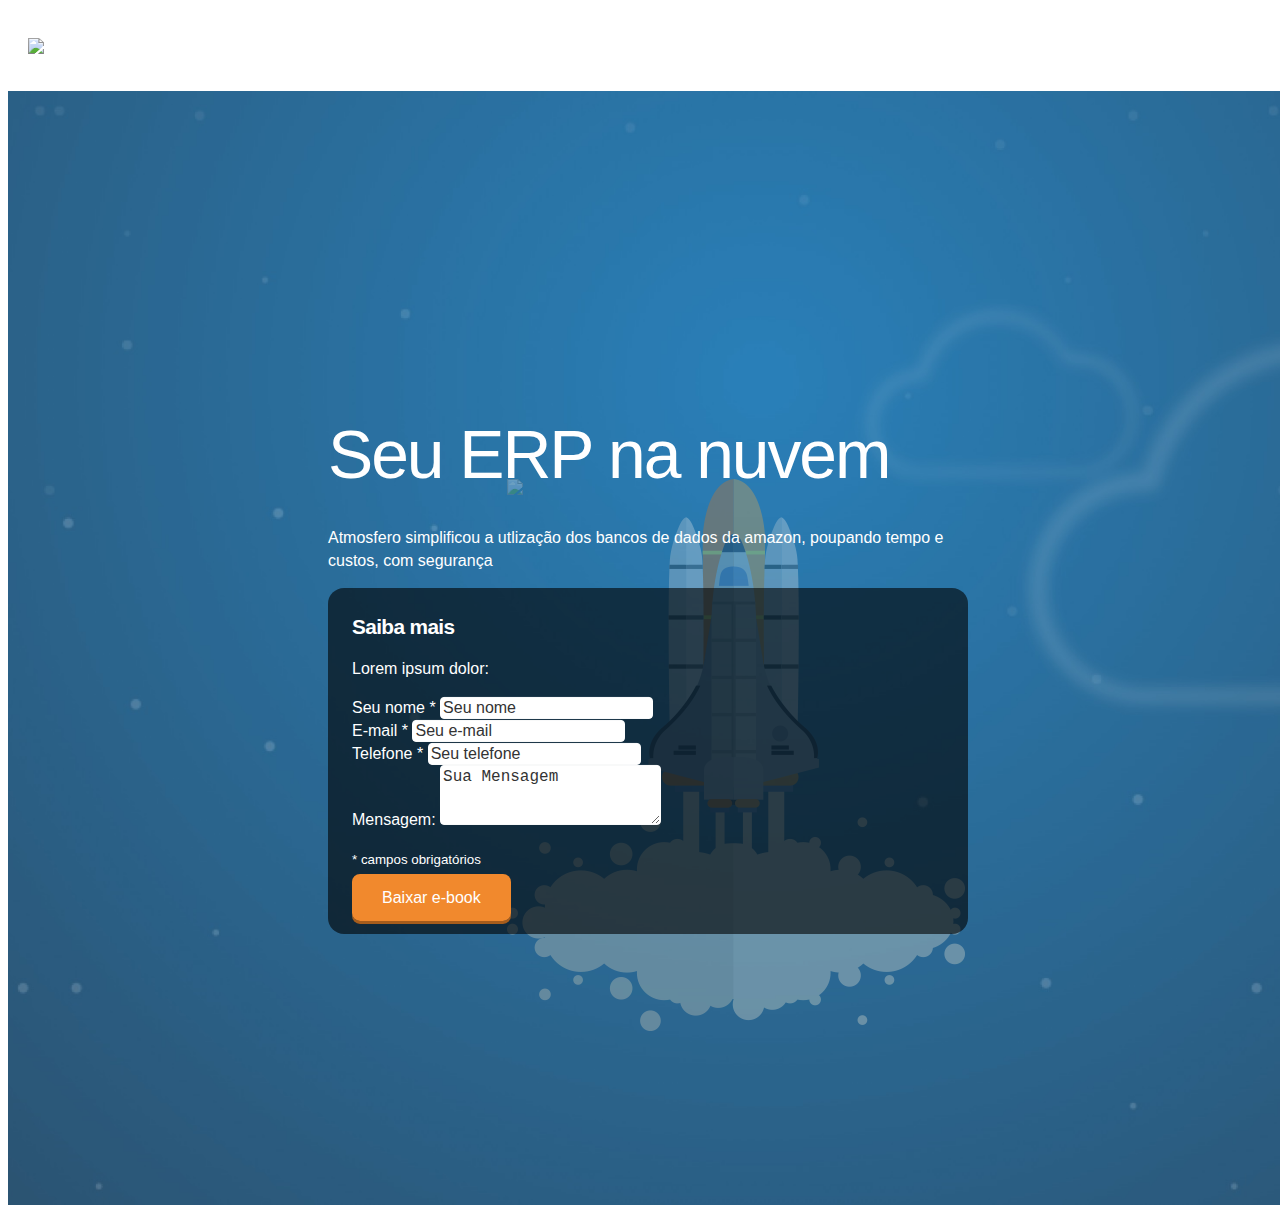
==== migracao-landing.html @ 51625d66 "Reajustes" ====
<!DOCTYPE html>
<html lang="pt-br">
    
    <head>
        <meta charset="utf-8">
        <meta http-equiv="X-UA-Compatible" content="IE=edge">
        <meta name="viewport" content="width=device-width, initial-scale=1.0, maximum-scale=1.0, user-scalable=no"/>
        <meta name="description" content="Atmosfero: Simplificando a web cloud">
        <meta name="keywords" content="Cloud, nuvem, navegação em nuvem, web, amazon aws, azure">
        <meta name="application-name" content="Atmosfero - A web cloud simplificada">
        <meta name="author" content="Surittec - www.surittec.com.br">
        <link rel="shortcut icon" type="image/x-icon" href="img/favicon.png">
        <title>Atmosfero: A web cloud simplificada</title>
        <link href="css/bootstrap.min.css" rel="stylesheet">
        <link href="css/animate.min.css" rel="stylesheet">
        <link href="css/ionicons.min.css" rel="stylesheet">
        <link href="css/atmosfero.css" rel="stylesheet">
    </head>
    <body id="home" class="landing-page" data-spy="scroll" data-target=".navbar-fixed-top">
        
        <nav class="navbar navbar-fixed-top navbar-atmosfero text-center" role="navigation">
            <div class="container">
                <div class="row">
                    <div class="col-xs-12">
                        <img src="img/logos/logo-atmosfero-w.png" class="img-adaptative">
                    </div>
                </div>
            </div>
        </nav>
        
        <header id="intro" class="intro-section bck-gr-blackblue" data-type="background" data-speed="20">
            <div class="element-visual">
                <div class="pos-relative">
                    <img class="img-adaptative rellax pos-absolute" data-rellax-speed="7" data-rellax-percentage="0" src="img/outros/baloon-cloud-bottom.png" style="left:0; top:40%;">
                    <img class="img-adaptative rellax" data-rellax-speed="-5" data-rellax-percentage="-5" src="img/outros/rocket.png">
                    <img class="img-adaptative rellax pos-absolute" data-rellax-speed="-1" data-rellax-percentage="-5" src="img/outros/baloon-cloud-top.png" style="left:0;">
                </div>
            </div>
            <div class="intro-content">
                <div class="container">
                    <div class="row mt-lg">
                        <div class="col-md-4 col-md-offset-1 text-white">
                            <h2>Seu ERP na nuvem</h2>
                            <p class="mt-md">Atmosfero simplificou a utlização dos bancos de dados da amazon, poupando tempo e custos, com segurança</p>
                        
                        </div>
                        
                        <div class="col-md-5 col-md-offset-1">
                            
                            <div class="form-landing">
                                <h5><strong>Saiba mais</strong></h5>
                                <p>Lorem ipsum dolor:</p>
                                <form>
                                    <div class="form-group">
                                        <label>Seu nome <span class="fontsize-md">*</span></label>
                                        <input type="email" class="form-control form-input-text" id="InputNamae" placeholder="Seu nome">
                                    </div>
                                    <div class="form-group">
                                        <label>E-mail <span class="fontsize-md">*</span></label>
                                        <input type="email" class="form-control form-input-text" id="Inputmail" placeholder="Seu e-mail">
                                    </div>
                                    <div class="form-group">
                                        <label>Telefone <span class="fontsize-md">*</span></label>
                                        <input type="tel" class="form-control form-input-text" id="InputPhone" placeholder="Seu telefone">
                                    </div>
                                    <div class="form-group">
                                        <label>Mensagem:</label>
                                        <textarea class="form-control" rows="3">Sua Mensagem</textarea>
                                    </div>
                                    <p>
                                        <small>* campos obrigatórios</small>
                                    </p>
                                    <!---<button type="submit" class="btn btn-default">Enviar</button>-->
                                    <a class="btn btn-warning mt-md fontsize-md" href="#">Baixar e-book</a>
                                
                                </form>
                            </div>
                        </div>
                    
                    
                    </div>
                </div>
            </div>
        </header>
        <script src="js/jquery.js"></script>
        <script src="js/bootstrap.min.js"></script>
        <script src="js/jquery.easing.min.js"></script>
        <script src="js/wow.min.js"></script>
        <script src="js/rellax.min.js"></script>
        <script src="js/atmosfero.js"></script>
    </body>

</html>
---- css/atmosfero.css ----
/*!
 * Atmosfero v0.0.1 (http://atmosfero.com)
 * Copyright 2015 Surittec, LTDA.
 */.gradient-ontopbtn{position:relative}.gradient-ontopbtn:after{content:"";left:0;height:30px;position:absolute;top:-20px;background:linear-gradient(to bottom, rgba(255,255,255,0) 0, #fff 40%);width:100%}.bck-tr-black{background:rgba(0,0,0,0.3);padding:30px}.bck-tr-gray{background:rgba(0,0,0,0.1);padding:30px}.form-input-text{min-height:55px;background-image:none;border-radius:0;font-size:18px}.bck-gr-blue{background:url("../img/backgrounds/bck-baloon.jpg") no-repeat right center #265677}.bck-gr-green{background:url("../img/backgrounds/bck-green-cloud.jpg") no-repeat right center #265677}.bck-gr-blackgreen{background:url("../img/backgrounds/bck-blackgreen-cloud.jpg") no-repeat right center #265677}.bck-gr-blackblue{background:url("../img/backgrounds/bck-blackblue-cloud.jpg") no-repeat right center #265677}.bck-light-gray{background-color:#F0F0F0}.bck-dark-blue{background-color:#25242F}.screens{position:absolute;min-height:100%;width:100%}.screens img{max-width:100%;height:auto}@media (max-width:768px){.screens{display:none}}.btn{min-height:57px;padding:15px 30px;border-radius:8px;border:0}.btn-info{color:#fff;background-color:#53b7f6;border-color:#5dbbf7}.btn-info:hover,.btn-info:focus{background-color:#6bc1f7;border-color:#58b9f6}.btn-warning{color:#ffffff;background-color:#F1892D;box-shadow:0 3px 0 0 #A65C1C}.big-input{min-height:58px;padding:15px 30px;background:#FFFFFF;border:1px solid #C7C7C7;box-shadow:0 3px 0 0 #C7C7C7;border-radius:8px 0 0 8px;font-size:20px}.img-adaptative{max-width:100%;height:auto}.img-full{width:100%;height:auto !important}.list-benefits{margin:0;padding:0;list-style-type:none;font-size:15px}.list-benefits li{padding-left:20px;position:relative;padding-bottom:10px;margin-bottom:10px}.list-benefits li:last-child{border-bottom:none}.list-benefits li:before{font-family:"Ionicons";content:"\f120";display:inline-block;margin-left:0;width:20px;color:#00a65a;position:absolute;top:0;left:0}.list-benefits li p{margin:0}.fontsize-xs{font-size:11px}.fontsize-sm{font-size:12px}.fontsize-md{font-size:16px}.fontsize-lg{font-size:31px}.fontsize-xl{font-size:45px}.fontsize-xxl{font-size:63px}.divider-top{margin-top:10px;padding-top:10px;border-top:1px solid #c8c8c8}.divider-right{margin-right:10px;padding-right:10px;border-right:1px solid #c8c8c8}.divider-bottom{margin-bottom:10px;padding-bottom:10px;border-bottom:1px solid #c8c8c8}.divider-left{margin-left:10px;padding-left:10px;border-left:1px solid #c8c8c8}.text-white{color:#fff}.text-white.a{color:#fff}.text-white a{color:#fff}.text-red{color:#f56954 !important}.text-red.a{color:#f56954}.text-red a{color:#f56954}.text-yellow{color:#f39c12 !important}.text-yellow.a{color:#f39c12}.text-yellow a{color:#f39c12}.text-aqua{color:#00c0ef !important}.text-aqua.a{color:#00c0ef}.text-aqua a{color:#00c0ef}.text-blue{color:#0073b7 !important}.text-blue.a{color:#0073b7}.text-blue a{color:#0073b7}.text-black{color:#222 !important}.text-black.a{color:#222}.text-black a{color:#222}.text-light-blue{color:#3c8dbc !important}.text-light-blue.a{color:#3c8dbc}.text-light-blue a{color:#3c8dbc}.text-light-blue-two{color:#3B5775 !important}.text-light-blue-two.a{color:#3B5775}.text-light-blue-two a{color:#3B5775}.text-green{color:#00a65a !important}.text-green.a{color:#00a65a}.text-green a{color:#00a65a}.text-navy{color:#001F3F !important}.text-navy.a{color:#001F3F}.text-navy a{color:#001F3F}.text-teal{color:#39CCCC !important}.text-teal.a{color:#39CCCC}.text-teal a{color:#39CCCC}.text-olive{color:#3D9970 !important}.text-olive.a{color:#3D9970}.text-olive a{color:#3D9970}.text-lime{color:#01FF70 !important}.text-lime.a{color:#01FF70}.text-lime a{color:#01FF70}.text-orange{color:#FF851B !important}.text-orange.a{color:#FF851B}.text-orange a{color:#FF851B}.text-fuchsia{color:#F012BE !important}.text-fuchsia.a{color:#F012BE}.text-fuchsia a{color:#F012BE}.text-purple{color:#932ab6 !important}.text-purple.a{color:#932ab6}.text-purple a{color:#932ab6}.text-maroon{color:#85144B !important}.text-maroon.a{color:#85144B}.text-maroon a{color:#85144B}.rol-vert{display:block;overflow:auto;overflow-x:hidden}.rol-hor{display:block;overflow:auto;overflow-y:hidden}.rol-hor-vert{display:block;overflow:auto}.overflow-hide{overflow:hidden}.width-grid-auto{width:auto}.width-grid-1{width:60px}.width-grid-2{width:140px}.width-grid-3{width:220px}.width-grid-4{width:300px}.width-grid-5{width:380px}.width-grid-6{width:460px}.width-grid-7{width:540px}.width-grid-8{width:620px}.width-grid-9{width:700px}.width-grid-10{width:780px}.width-grid-11{width:860px}.width-grid-12{width:940px}.height-grid-auto{height:auto}.height-grid-1{height:60px}.height-grid-2{height:140px}.height-grid-3{height:220px}.height-grid-4{height:300px}.height-grid-5{height:380px}.height-grid-6{height:460px}.height-grid-7{height:540px}.height-grid-8{height:620px}.height-grid-9{height:700px}.height-grid-10{height:780px}.height-grid-11{height:860px}.height-grid-12{height:940px}.cursor-default:hover{cursor:default}.cursor-pointer:hover{cursor:pointer}.cursor-help:hover{cursor:help}.cursor-text:hover{cursor:text}.cursor-move:hover{cursor:move}.cursor-wait:hover{cursor:wait}.cursor-progress:hover{cursor:progress}.cursor-crosshair:hover{cursor:crosshair}.pos-absolute{position:absolute}.pos-relative{position:relative}.pos-fixed{position:fixed}input[type=checkbox],input[type=radio]{margin:8px 0 0;line-height:normal}.checkbox label,.radio label{margin-bottom:0;font-weight:200}.card{-webkit-transition:margin .2s ease-out;-moz-transition:margin .2s ease-out;-o-transition:margin .2s ease-out;position:relative;top:0;text-decoration:none}.card .card-one{background:#FFFFFF;box-shadow:0 2px 17px 0 rgba(0,0,0,0.24);border-radius:16px;padding:32px;height:calc(6.33333333%);margin:16px 0;-webkit-transition:margin .2s ease-out;-moz-transition:margin .2s ease-out;-o-transition:margin .2s ease-out}@media (max-width:768px){.card .card-one{height:auto;padding:32px}}@media (max-width:768px){.card .card-one .card-text{text-align:left}}.card .card-one a{color:#333}.card .card-one a:hover{text-decoration:none}.card .card-one:hover{box-shadow:0 5px 36px 0 rgba(0,0,0,0.14)}.card .card-one.active{box-shadow:0 5px 50px 0 rgba(0,0,0,0.14)}.black-cards{color:#ffffff}.black-cards .card-one{background-color:rgba(0,0,0,0.3)}.black-cards .card-one a{color:#ffffff}.black-cards .card-one a:hover{text-decoration:none}.spacer-sm{padding:32px 0}.spacer-md{padding:64px 0}.spacer-lg{padding:128px 0}.spacer-xl{padding:256px 0}.bck-rounded{background-color:#fff;width:100px;height:100px;padding:16px;border-radius:50%}.full-height{min-height:100%}.half-height{height:50%}body{font-family:"Galaxy","Helvetica Neue",Helvetica,Arial,sans-serif;font-size:16px;line-height:1.42857143;color:#333;font-weight:400;text-rendering:optimizeLegibility;-webkit-font-smoothing:antialiased;-moz-osx-font-smoothing:grayscale}a{color:#53b7f6;text-decoration:none}a:hover,a:focus{color:#80ccfa;text-decoration:underline}a:focus{outline:thin dotted;outline:5px auto -webkit-focus-ring-color;outline-offset:-2px}a.nounderline{text-decoration:none !important}h1,.h1,h2,.h2,h3,.h3,h4,.h4,h5,.h5,h6 .h6{font-family:"Galaxie","Arial Neue","Helvetica Neue",Helvetica,Arial,sans-serif;letter-spacing:-0.03em;margin:0;font-weight:100}h1,.h1{font-size:6.854em}@media (max-width:768px){h1,.h1{font-size:6em}}h2,.h2{font-size:4.236em}@media (max-width:992px){h2,.h2{font-size:40px}}h3,.h3{font-size:2.618em}@media (max-width:992px){h3,.h3{font-size:26px}}h4,.h4{font-size:1.618em;font-weight:400}@media (max-width:992px){h4,.h4{font-size:17px}}h5,.h5{font-size:1.3em;font-weight:400}@media (max-width:992px){h5,.h5{font-size:16px}}h6,.h6{font-size:1.2em;font-weight:400}@media (max-width:992px){h6,.h6{font-size:12px}}p{font-size:16px}@media (max-width:992px){p{font-size:16px}}@font-face{font-family:'Galaxie';src:url('../fonts/galaxie/GalaxiePolaris-Book.eot');src:url('../fonts/galaxie/GalaxiePolaris-Book.eot?#iefix') format('embedded-opentype'),url('../fonts/galaxie/GalaxiePolaris-Book.woff2') format('woff2'),url('../fonts/galaxie/GalaxiePolaris-Book.woff') format('woff'),url('../fonts/galaxie/GalaxiePolaris-Book.ttf') format('truetype'),url('../fonts/galaxie/GalaxiePolaris-Book.svg#GalaxiePolaris-Book') format('svg');font-weight:normal;font-style:normal}@font-face{font-family:'Galaxie';src:url('../fonts/galaxie/GalaxiePolaris-BookItalic.eot');src:url('../fonts/galaxie/GalaxiePolaris-BookItalic.eot?#iefix') format('embedded-opentype'),url('../fonts/galaxie/GalaxiePolaris-BookItalic.woff2') format('woff2'),url('../fonts/galaxie/GalaxiePolaris-BookItalic.woff') format('woff'),url('../fonts/galaxie/GalaxiePolaris-BookItalic.ttf') format('truetype'),url('../fonts/galaxie/GalaxiePolaris-BookItalic.svg#GalaxiePolaris-BookItalic') format('svg');font-weight:normal;font-style:italic}@font-face{font-family:'Galaxie';src:url('../fonts/galaxie/GalaxiePolaris-Bold.eot');src:url('../fonts/galaxie/GalaxiePolaris-Bold.eot?#iefix') format('embedded-opentype'),url('../fonts/galaxie/GalaxiePolaris-Bold.woff2') format('woff2'),url('../fonts/galaxie/GalaxiePolaris-Bold.woff') format('woff'),url('../fonts/galaxie/GalaxiePolaris-Bold.ttf') format('truetype'),url('../fonts/galaxie/GalaxiePolaris-Bold.svg#GalaxiePolaris-Bold') format('svg');font-weight:700;font-style:normal}@font-face{font-family:'Galaxie';src:url('../fonts/galaxie/GalaxiePolaris-BoldItalic.eot');src:url('../fonts/galaxie/GalaxiePolaris-BoldItalic.eot?#iefix') format('embedded-opentype'),url('../fonts/galaxie/GalaxiePolaris-BoldItalic.woff2') format('woff2'),url('../fonts/galaxie/GalaxiePolaris-BoldItalic.woff') format('woff'),url('../fonts/galaxie/GalaxiePolaris-BoldItalic.ttf') format('truetype'),url('../fonts/galaxie/GalaxiePolaris-BoldItalic.svg#GalaxiePolaris-BoldItalic') format('svg');font-weight:700;font-style:italic}@font-face{font-family:'Galaxie';src:url('../fonts/galaxie/GalaxiePolaris-LightItalic.eot');src:url('../fonts/galaxie/GalaxiePolaris-LightItalic.eot?#iefix') format('embedded-opentype'),url('../fonts/galaxie/GalaxiePolaris-LightItalic.woff2') format('woff2'),url('../fonts/galaxie/GalaxiePolaris-LightItalic.woff') format('woff'),url('../fonts/galaxie/GalaxiePolaris-LightItalic.ttf') format('truetype'),url('../fonts/galaxie/GalaxiePolaris-LightItalic.svg#GalaxiePolaris-LightItalic') format('svg');font-weight:100;font-style:italic}@font-face{font-family:'Galaxie';src:url('../fonts/galaxie/GalaxiePolaris-Light.eot');src:url('../fonts/galaxie/GalaxiePolaris-Light.eot?#iefix') format('embedded-opentype'),url('../fonts/galaxie/GalaxiePolaris-Light.woff2') format('woff2'),url('../fonts/galaxie/GalaxiePolaris-Light.woff') format('woff'),url('../fonts/galaxie/GalaxiePolaris-Light.ttf') format('truetype'),url('../fonts/galaxie/GalaxiePolaris-Light.svg#GalaxiePolaris-Light') format('svg');font-weight:100;font-style:normal}@font-face{font-family:"Ionicons";src:url('../fonts/ionicons/ionicons.eot?v=2.0.0');src:url('../fonts/ionicons/ionicons.eot?v=2.0.0#iefix') format('embedded-opentype'),url('../fonts/ionicons/ionicons.ttf?v=2.0.0') format('truetype'),url('../fonts/ionicons/ionicons.woff?v=2.0.0') format('woff'),url('../fonts/ionicons/ionicons.svg?v=2.0.0#Ionicons') format('svg');font-weight:normal;font-style:normal}@font-face{font-family:'Glyphicons Halflings';src:url('../fonts/glyphicons/glyphicons-halflings-regular.eot');src:url('../fonts/glyphicons/glyphicons-halflings-regular.eot?#iefix') format('embedded-opentype'),url('../fonts/glyphicons/glyphicons-halflings-regular.woff2') format('woff2'),url('../fonts/glyphicons/glyphicons-halflings-regular.woff') format('woff'),url('../fonts/glyphicons/glyphicons-halflings-regular.ttf') format('truetype'),url('../fonts/glyphicons/glyphicons-halflings-regular.svg#glyphicons_halflingsregular') format('svg')}.mc{margin-left:auto;margin-right:auto}.mt-0{margin-top:0}.mr-0{margin-right:0}.mb-0{margin-bottom:0}.ml-0{margin-left:0}.pt-0{padding-top:0}.pr-0{padding-right:0}.pb-0{padding-bottom:0}.pl-0{padding-left:0}.pd-0{padding:0}.mg-0{margin:0}@media (max-width:767px){.mc-sm{margin-right:auto;margin-left:auto}.mt-xs{margin-top:4px}.mr-xs{margin-right:4px}.mb-xs{margin-bottom:4px}.ml-xs{margin-left:4px}.mt-sm{margin-top:8px}.mr-sm{margin-right:8px}.mb-sm{margin-bottom:8px}.ml-sm{margin-left:8px}.mt-md{margin-top:11px}.mr-md{margin-right:11px}.mb-md{margin-bottom:11px}.ml-md{margin-left:11px}.mt-lg{margin-top:23px}.mr-lg{margin-right:23px}.mb-lg{margin-bottom:23px}.ml-lg{margin-left:23px}.mt-xl{margin-top:38px}.mr-xl{margin-right:38px}.mb-xl{margin-bottom:38px}.ml-xl{margin-left:38px}.pt-xs{padding-top:4px}.pr-xs{padding-right:4px}.pb-xs{padding-bottom:4px}.pl-xs{padding-left:4px}.pt-sm{padding-top:8px}.pr-sm{padding-right:8px}.pb-sm{padding-bottom:8px}.pl-sm{padding-left:8px}.pt-md{padding-top:11px}.pr-md{padding-right:11px}.pb-md{padding-bottom:11px}.pl-md{padding-left:11px}.pt-lg{padding-top:23px}.pr-lg{padding-right:23px}.pb-lg{padding-bottom:23px}.pl-lg{padding-left:23px}.pt-xl{padding-top:38px}.pr-xl{padding-right:38px}.pb-xl{padding-bottom:38px}.pl-xl{padding-left:38px}}@media (min-width:768px) and (max-width:991px){.mc-md{margin-right:auto;margin-left:auto}.mt-xs{margin-top:4px}.mr-xs{margin-right:4px}.mb-xs{margin-bottom:4px}.ml-xs{margin-left:4px}.mt-sm{margin-top:8px}.mr-sm{margin-right:8px}.mb-sm{margin-bottom:8px}.ml-sm{margin-left:8px}.mt-md{margin-top:11px}.mr-md{margin-right:11px}.mb-md{margin-bottom:11px}.ml-md{margin-left:11px}.mt-lg{margin-top:23px}.mr-lg{margin-right:23px}.mb-lg{margin-bottom:23px}.ml-lg{margin-left:23px}.mt-xl{margin-top:38px}.mr-xl{margin-right:38px}.mb-xl{margin-bottom:38px}.ml-xl{margin-left:38px}.pt-xs{padding-top:4px}.pr-xs{padding-right:4px}.pb-xs{padding-bottom:4px}.pl-xs{padding-left:4px}.pt-sm{padding-top:8px}.pr-sm{padding-right:8px}.pb-sm{padding-bottom:8px}.pl-sm{padding-left:8px}.pt-md{padding-top:11px}.pr-md{padding-right:11px}.pb-md{padding-bottom:11px}.pl-md{padding-left:11px}.pt-lg{padding-top:23px}.pr-lg{padding-right:23px}.pb-lg{padding-bottom:23px}.pl-lg{padding-left:23px}.pt-xl{padding-top:38px}.pr-xl{padding-right:38px}.pb-xl{padding-bottom:38px}.pl-xl{padding-left:38px}}@media (min-width:992px) and (max-width:1199px){.mc-lg{margin-right:auto;margin-left:auto}.mt-xs{margin-top:5px}.mr-xs{margin-right:5px}.mb-xs{margin-bottom:5px}.ml-xs{margin-left:5px}.mt-sm{margin-top:10px}.mr-sm{margin-right:10px}.mb-sm{margin-bottom:10px}.ml-sm{margin-left:10px}.mt-md{margin-top:15px}.mr-md{margin-right:15px}.mb-md{margin-bottom:15px}.ml-md{margin-left:15px}.mt-lg{margin-top:30px}.mr-lg{margin-right:30px}.mb-lg{margin-bottom:30px}.ml-lg{margin-left:30px}.mt-xl{margin-top:50px}.mr-xl{margin-right:50px}.mb-xl{margin-bottom:50px}.ml-xl{margin-left:50px}.pt-xs{padding-top:5px}.pr-xs{padding-right:5px}.pb-xs{padding-bottom:5px}.pl-xs{padding-left:5px}.pt-sm{padding-top:10px}.pr-sm{padding-right:10px}.pb-sm{padding-bottom:10px}.pl-sm{padding-left:10px}.pt-md{padding-top:15px}.pr-md{padding-right:15px}.pb-md{padding-bottom:15px}.pl-md{padding-left:15px}.pt-lg{padding-top:30px}.pr-lg{padding-right:30px}.pb-lg{padding-bottom:30px}.pl-lg{padding-left:30px}.pt-xl{padding-top:50px}.pr-xl{padding-right:50px}.pb-xl{padding-bottom:50px}.pl-xl{padding-left:50px}}@media (min-width:1200px){.mc-xl{margin-right:auto;margin-left:auto}.mt-xs{margin-top:8px}.mr-xs{margin-right:8px}.mb-xs{margin-bottom:8px}.ml-xs{margin-left:8px}.mt-sm{margin-top:15px}.mr-sm{margin-right:15px}.mb-sm{margin-bottom:15px}.ml-sm{margin-left:15px}.mt-md{margin-top:23px}.mr-md{margin-right:23px}.mb-md{margin-bottom:23px}.ml-md{margin-left:23px}.mt-lg{margin-top:45px}.mr-lg{margin-right:45px}.mb-lg{margin-bottom:45px}.ml-lg{margin-left:45px}.mt-xl{margin-top:75px}.mr-xl{margin-right:75px}.mb-xl{margin-bottom:75px}.ml-xl{margin-left:75px}.pt-xs{padding-top:8px}.pr-xs{padding-right:8px}.pb-xs{padding-bottom:8px}.pl-xs{padding-left:8px}.pt-sm{padding-top:15px}.pr-sm{padding-right:15px}.pb-sm{padding-bottom:15px}.pl-sm{padding-left:15px}.pt-md{padding-top:23px}.pr-md{padding-right:23px}.pb-md{padding-bottom:23px}.pl-md{padding-left:23px}.pt-lg{padding-top:45px}.pr-lg{padding-right:45px}.pb-lg{padding-bottom:45px}.pl-lg{padding-left:45px}.pt-xl{padding-top:75px}.pr-xl{padding-right:75px}.pb-xl{padding-bottom:75px}.pl-xl{padding-left:75px}}body{width:100%;height:100%;background-color:#fff}html{width:100%;height:100%}.section-using{padding:115px 0 0 0;background:#eaebeb;overflow:hidden}.section-using .logo-utiliza img{-webkit-filter:grayscale(1);filter:grayscale(1)}.section-using #carousel-users-say{height:auto;background-color:#4194cc;margin-top:85px;padding:30px 0}.section-using #carousel-users-say .carousel-control.right,.section-using #carousel-users-say .carousel-control.left{background:none}.section-using #carousel-users-say .item{width:75%;margin:0 auto 0 auto}.section-using #carousel-users-say .item .user-image{text-align:center}.section-using #carousel-users-say .item .user-image .img-circle{border:2px solid #ffffff;box-shadow:0 5px 10px rgba(0,0,0,0.2);-webkit-box-shadow:0 5px 10px rgba(0,0,0,0.2)}.section-using #carousel-users-say .item .user-talk{width:100%;background-color:#ffffff;box-shadow:0 5px 10px rgba(0,0,0,0.2);-webkit-box-shadow:0 5px 10px rgba(0,0,0,0.2);border-radius:6px;text-align:center;padding:20px;margin-top:3%}.section-using #carousel-users-say .item .user-talk::after{content:"";position:absolute;width:0;height:0;margin-left:-7px;top:50%;left:23px;box-sizing:border-box;border:10px solid black;border-color:transparent transparent #fff #fff;transform-origin:0 0;transform:rotate(45deg);box-shadow:-3px 3px 4px 1px rgba(0,0,0,0.1);-webkit-box-shadow:-3px 3px 4px 1px rgba(0,0,0,0.1)}@media (max-width:768px){.section-using #carousel-users-say .item .user-talk::after{transform:rotate(135deg);left:55%;top:2px}}.section-using #carousel-users-say .item .user-talk blockquote{font-size:20px;font-weight:100;padding:10px;margin:0;border:none}.section-using #carousel-users-say .item .user-talk blockquote:before{font-family:Georgia,serif;display:block;content:"\201C";font-size:60px;position:absolute;left:20px;top:10px;color:#7a7a7a}.section-using #carousel-users-say .item .user-talk blockquote p{font-style:italic}.section-using #carousel-users-say .item .user-talk blockquote cite{text-transform:uppercase;font-size:15px;font-style:normal}.section-using #carousel-users-say .carousel-indicators{bottom:0}@media all and (transform-3d),(-webkit-transform-3d){.section-using #carousel-users-say .carousel-inner>.item{-webkit-transition:-webkit-transform 0.3s ease-in-out;-moz-transition:-moz-transform 0.3s ease-in-out;-o-transition:-o-transform 0.3s ease-in-out;transition:transform 0.3s ease-in-out}.section-using #carousel-users-say .carousel-inner>.item.next,.section-using #carousel-users-say .carousel-inner>.item.active.right{-webkit-transform:translate3d(160%, 0, 0);transform:translate3d(160%, 0, 0);left:0}.section-using #carousel-users-say .carousel-inner>.item.prev,.section-using #carousel-users-say .carousel-inner>.item.active.left{-webkit-transform:translate3d(-100%, 0, 0);transform:translate3d(-100%, 0, 0);left:0}}.section-pricing{padding:115px 0}.section-pricing .table-pricing .table-pricing-item{position:relative;border:1px solid #c1c1c1;margin-top:60px}.section-pricing .table-pricing .table-pricing-item header{padding:20px;border-bottom:1px solid #c1c1c1}.section-pricing .table-pricing .table-pricing-item section{padding:30px}.section-pricing .table-pricing .table-pricing-item.best-choice{margin-top:30px;border-top:5px solid #367dad;box-shadow:0 0 15px 5px rgba(0,0,0,0.1);-webkit-box-shadow:0 0 15px 5px rgba(0,0,0,0.1)}@media (max-width:992px){.section-pricing .table-pricing .table-pricing-item .list-benefits{height:250px;overflow:hidden}}@media (max-width:992px){.section-pricing .table-pricing .gradient-ontopbtn{position:relative}.section-pricing .table-pricing .gradient-ontopbtn:after{content:"";left:0;height:30px;position:absolute;top:-20px;background:linear-gradient(to bottom, rgba(255,255,255,0) 0, #fff 40%);width:100%}}footer,.footer{padding:60px 0;background-color:#3B5775}footer .form-group .form-control,.footer .form-group .form-control,footer .form-group .form-input-text,.footer .form-group .form-input-text,footer .form-group textarea,.footer .form-group textarea,footer .form-group .btn,.footer .form-group .btn{min-height:auto;height:auto;border-radius:8px;font-size:15px;color:#fff;background-color:rgba(255,255,255,0.2);border:1px solid rgba(255,255,255,0.3)}footer .form-group .form-control::-webkit-input-placeholder,.footer .form-group .form-control::-webkit-input-placeholder{color:#ffffff}footer .btn-default,.footer .btn-default{background-color:rgba(255,255,255,0.2);color:#fff;border:1px solid rgba(255,255,255,0.3);padding:10px;font-size:11px;min-height:auto;height:auto}footer .about-section,.footer .about-section{padding-top:40px}footer .assina,.footer .assina{text-align:center;font-size:11px;margin:60px 0 0 0}footer .assina img,.footer .assina img{margin-top:-7px}.form-landing{background-color:rgba(0,0,0,0.6);padding:24px;border-radius:16px;color:#ffffff}.form-landing .form-group .form-control,.form-landing .form-group .form-input-text,.form-landing .form-group textarea,.form-landing .form-group .btn{min-height:auto;height:auto;border-radius:4px;font-size:16px;color:#333;background-color:#fff;border:1px solid #fff}.form-landing .form-group .form-control::-webkit-input-placeholder{color:#333}.form-landing .btn-default{background-color:rgba(255,255,255,0.2);color:#fff;border:1px solid rgba(255,255,255,0.3);padding:10px 32px;font-size:16px;min-height:auto;height:auto}#internals .header-title{padding:110px 0 60px 0;overflow:hidden;background-color:#265677;position:relative;-webkit-background-size:cover;-moz-background-size:cover;background-size:cover;-o-background-size:cover;background-position:center center;background-repeat:no-repeat}#internals .header-title.bck-one{background-image:url("../img/backgrounds/bck-imgs-001.jpg")}#internals .header-title.bck-two{background-image:url("../img/backgrounds/bck-imgs-002.jpg")}#internals .header-title.bck-three{background-image:url("../img/backgrounds/bck-imgs-003.jpg")}#internals .header-title.bck-four{background-image:url("../img/backgrounds/bck-imgs-004.jpg")}#internals .header-title.bck-five{background-image:url("../img/backgrounds/bck-imgs-005.jpg")}#internals .header-title.bck-six{background-image:url("../img/backgrounds/bck-imgs-006.jpg")}#internals .header-title.bck-seven{background-image:url("../img/backgrounds/bck-imgs-007.jpg")}#internals .internals-sections{padding:80px 0}.bck-gray-clouds{padding:110px 0 60px 0;background-color:#ffffff;position:relative;-webkit-background-size:cover;-moz-background-size:cover;background-size:cover;-o-background-size:cover;background-position:center center;background-repeat:no-repeat;background-image:url("../img/backgrounds/bck-gray-clouds.jpg")}.landing-page{position:relative}.landing-page .intro-section{min-height:100% !important}#home{position:relative}#home .intro-section{position:relative;min-height:80%;padding:150px 0 64px 0;overflow:hidden;background-color:#265677;-webkit-background-size:cover;-moz-background-size:cover;background-size:cover;-o-background-size:cover}#home .intro-section .intro-text{text-align:right}@media (max-width:768px){#home .intro-section .intro-text{text-align:center}}#home .intro-section .intro-text .bck-rounded{float:right}@media (max-width:768px){#home .intro-section .intro-text .bck-rounded{float:none;margin:0 auto}}#home .intro-section .intro-content{position:absolute;top:50%;left:50%;transform:translate(-50%, -50%)}@media (max-width:768px){#home .intro-section .intro-content{position:relative;top:auto;left:auto;transform:translate(0, 0)}}#home .detalhes-intro{padding:64px 0}#home .summit-section{position:relative;height:auto;padding:115px 0;color:#ffffff;overflow:hidden;background:url("../img/backgrounds/bck-imgs-summit.jpg") no-repeat center center #F1892D;-webkit-background-size:cover;-moz-background-size:cover;background-size:cover;-o-background-size:cover}@media (max-width:768px){#home .features-itens{text-align:center}}#home .section-pricing .table-pricing{font-size:15px}@media (max-width:992px){#home .section-pricing .table-pricing .table-pricing-item .list-benefits{height:250px;overflow:hidden}}@media (max-width:992px){#home .section-pricing .table-pricing .gradient-ontopbtn{position:relative}#home .section-pricing .table-pricing .gradient-ontopbtn:after{content:"";left:0;height:30px;position:absolute;top:-20px;background:linear-gradient(to bottom, rgba(255,255,255,0) 0, #fff 40%);width:100%}}#home .why-atm{position:relative;padding:85px 0;color:#ffffff;overflow:hidden;background-color:#123045;background-image:-ms-radial-gradient(right bottom, ellipse farthest-corner, #2F7CB3 20%, #123045 80%);background-image:-moz-radial-gradient(right bottom, ellipse farthest-corner, #2F7CB3 20%, #123045 80%);background-image:-o-radial-gradient(right bottom, ellipse farthest-corner, #2F7CB3 20%, #123045 80%);background-image:-webkit-gradient(radial, right bottom, 0, right bottom, 572, color-stop(20, #2F7CB3), color-stop(80, #123045));background-image:-webkit-radial-gradient(right bottom, ellipse farthest-corner, #2F7CB3 20%, #123045 80%);background-image:radial-gradient(ellipse farthest-corner at right bottom, #2F7CB3 20%, #123045 80%)}#home .why-atm .list-benefits li{padding-bottom:15px;border-bottom:1px solid rgba(255,255,255,0.1);margin-bottom:15px}#home .why-atm .list-benefits li:before{color:#fff}#home .why-atm .list-benefits li:last-child{border:0}#home .why-atm .screens{bottom:-50%;top:0;right:-50%}#home .subscribe{padding:50px 0;background-color:#F0F0F0}@media (max-width:768px){#home .subscribe{text-align:center}}@media (max-width:768px){#home .subscribe .subscribe-form{text-align:center}#home .subscribe .subscribe-form .input-group{width:100%}#home .subscribe .subscribe-form .form-control{float:none;border-radius:8px;width:100%}#home .subscribe .subscribe-form .input-group-btn{display:block;margin-top:15px}#home .subscribe .subscribe-form .input-group-btn .btn{border-top-left-radius:8px;border-bottom-left-radius:8px}}#home .element-visual{position:absolute;bottom:15%;width:auto;margin:0 auto;left:39%;z-index:0;opacity:.3}.navbar-atmosfero{-webkit-transition:background .5s ease-in-out,padding .5s ease-in-out;-moz-transition:background .5s ease-in-out,padding .5s ease-in-out;transition:background .5s ease-in-out,padding .5s ease-in-out}@media (min-width:767px){.navbar-atmosfero{-webkit-transition:background .5s ease-in-out,padding .5s ease-in-out;-moz-transition:background .5s ease-in-out,padding .5s ease-in-out;transition:background .5s ease-in-out,padding .5s ease-in-out}}.navbar-atmosfero .logo-atmosfero h1{margin:7px 0 0 0;padding:0}.navbar-atmosfero .logo-atmosfero h1 a{width:160px;height:32px;background:url("../img/logos/logo-atmosfero-w.png") no-repeat left top;text-indent:-90000px;display:block}.navbar-atmosfero .navbar-atmosfero-collapse{float:right}@media (max-width:767px){.navbar-atmosfero .navbar-atmosfero-collapse{float:none}}.navbar-atmosfero .navbar-toggle{font-size:11px;font-weight:700;text-transform:uppercase;color:#b3b3b3;border:1px solid #b3b3b3;background-color:transparent;border-radius:5px}.navbar-atmosfero .navbar-toggle:hover{color:#ffffff;border:1px solid #ffffff}.navbar-atmosfero.navbar-fixed-top{border:0}.navbar-atmosfero .nav .open>a,.navbar-atmosfero .nav .open>a:focus,.navbar-atmosfero .nav .open>a:hover{background:transparent}.navbar-atmosfero .open{background-color:#265677;border-radius:8px 8px 0 0;-moz-border-radius:8px 8px 0 0;-webkit-border-radius:8px 8px 0 0;border:none;border-bottom:0}.navbar-atmosfero .open .dropdown-menu{background-color:#265677;border-radius:0 0 8px 8px;-moz-border-radius:0 0 8px 8px;-webkit-border-radius:0 0 8px 8px;border:none;border-top:0;margin:0}.navbar-atmosfero .open .dropdown-menu a{color:#fff}.navbar-atmosfero .open .dropdown-menu a:hover{background-color:rgba(255,255,255,0.2)}.top-nav-collapse .open{background-color:transparent}.top-nav-collapse .open .dropdown-menu{background-color:rgba(0,0,0,0.7);margin-top:10px}.top-nav-collapse .open .dropdown-menu a:hover{background-color:rgba(0,0,0,0.7)}.navbar-nav-atmosfero>li>a{color:#ffffff;text-transform:uppercase;font-size:11px;font-weight:700}.navbar-nav-atmosfero>li>a:hover,.navbar-nav-atmosfero>li>a:focus{background-color:transparent}@media (max-width:995px){.navbar-nav-atmosfero>li>a{padding:15px 6px}}.navbar-nav-atmosfero>li .login{color:#ffffff;background-color:transparent;border:2px solid #ffffff;border-radius:5px;padding:6px 15px;margin-top:6px}.navbar-nav-atmosfero>li .btn-experimente{background-color:#53b7f6}.navbar-nav-atmosfero>li .btn-experimente:hover{background-color:#096aa7;color:#ffffff}.navbar-atmosfero{padding:30px 20px;background-color:transparent}@media (max-width:768px){.navbar-atmosfero{background-color:rgba(0,0,0,0.7)}}.top-nav-collapse{padding:10px 20px;background-color:rgba(0,0,0,0.7)}@media (max-width:768px){.top-nav-collapse{padding:10px 20px;background-color:rgba(0,0,0,0.8)}}
/*# sourceMappingURL=atmosfero.css.map */
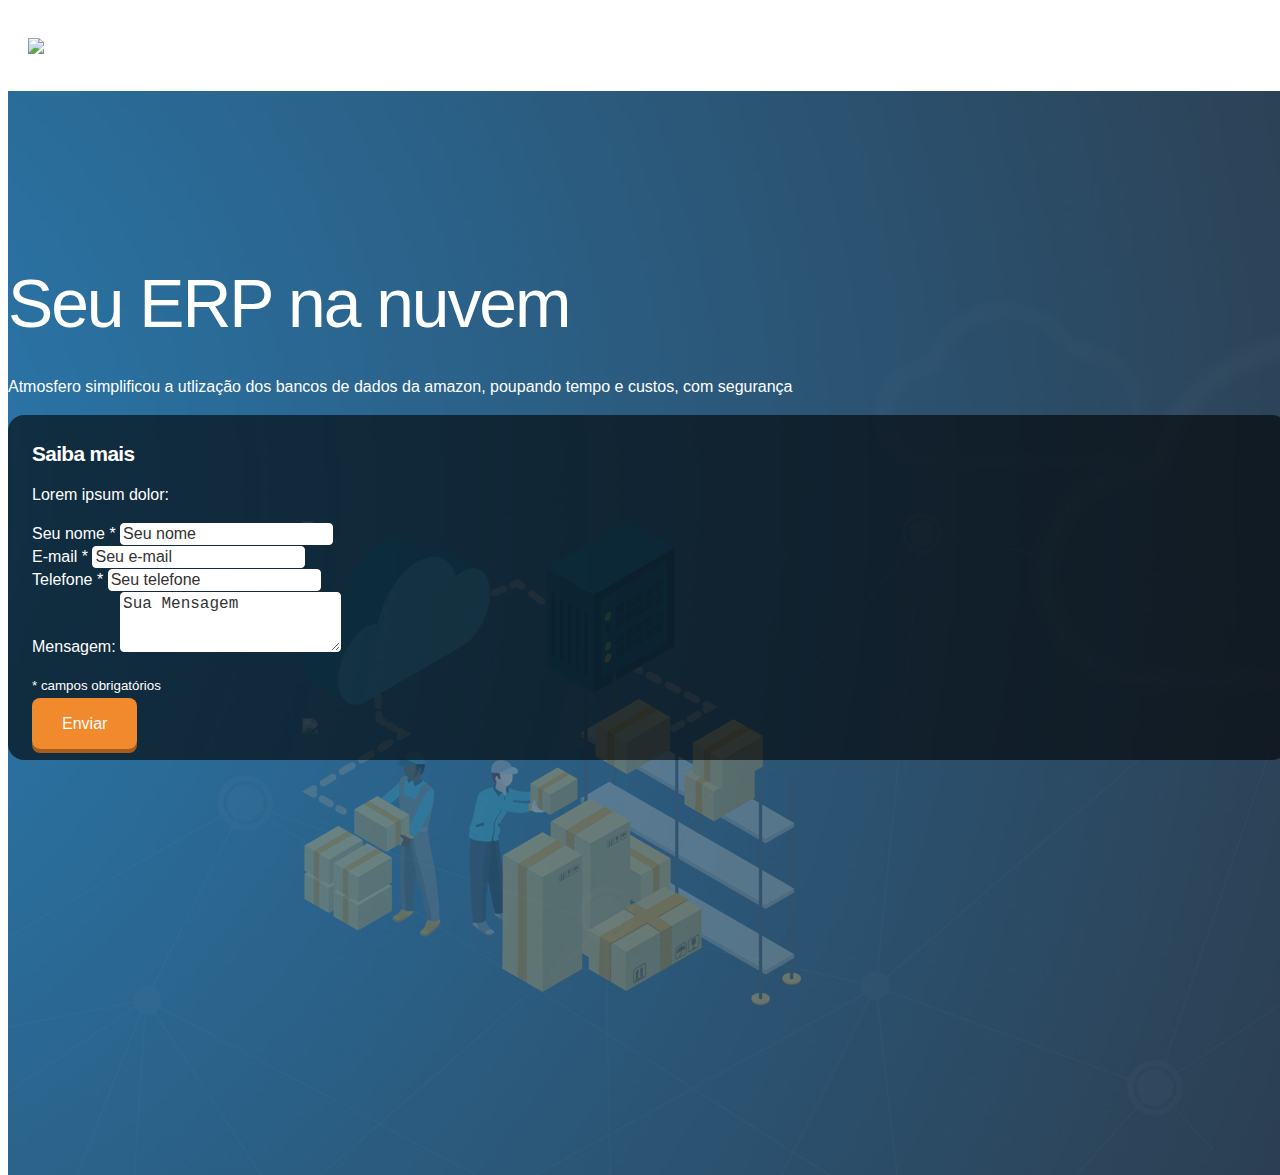
==== commit 75bc0032: "Ajustes na landing" ====
--- a/migracao-landing.html
+++ b/migracao-landing.html
@@ -7,7 +7,7 @@
         <meta name="viewport" content="width=device-width, initial-scale=1.0, maximum-scale=1.0, user-scalable=no"/>
         <meta name="description" content="Atmosfero: Simplificando a web cloud">
         <meta name="keywords" content="Cloud, nuvem, navegação em nuvem, web, amazon aws, azure">
-        <meta name="application-name" content="Atmosfero - A web cloud simplificada">
+        <meta name="application-name" content="Atmosfero - A cloud simplificada">
         <meta name="author" content="Surittec - www.surittec.com.br">
         <link rel="shortcut icon" type="image/x-icon" href="img/favicon.png">
         <title>Atmosfero: A web cloud simplificada</title>
@@ -28,11 +28,11 @@
             </div>
         </nav>
         
-        <header id="intro" class="intro-section bck-gr-blackblue" data-type="background" data-speed="20">
+        <header id="intro" class="intro-section bck-gr-bluelanding data-type="background" data-speed="20">
             <div class="element-visual">
                 <div class="pos-relative">
                     <img class="img-adaptative rellax pos-absolute" data-rellax-speed="7" data-rellax-percentage="0" src="img/outros/baloon-cloud-bottom.png" style="left:0; top:40%;">
-                    <img class="img-adaptative rellax" data-rellax-speed="-5" data-rellax-percentage="-5" src="img/outros/rocket.png">
+                    <img class="img-adaptative rellax" data-rellax-speed="-5" data-rellax-percentage="-5" src="img/outros/erp-landing.png" style="left:0;">
                     <img class="img-adaptative rellax pos-absolute" data-rellax-speed="-1" data-rellax-percentage="-5" src="img/outros/baloon-cloud-top.png" style="left:0;">
                 </div>
             </div>
@@ -71,7 +71,7 @@
                                         <small>* campos obrigatórios</small>
                                     </p>
                                     <!---<button type="submit" class="btn btn-default">Enviar</button>-->
-                                    <a class="btn btn-warning mt-md fontsize-md" href="#">Baixar e-book</a>
+                                    <a class="btn btn-warning mt-md fontsize-md" href="#">Enviar</a>
                                 
                                 </form>
                             </div>
--- a/css/atmosfero.css
+++ b/css/atmosfero.css
@@ -1,5 +1,5 @@
 /*!
  * Atmosfero v0.0.1 (http://atmosfero.com)
  * Copyright 2015 Surittec, LTDA.
- */.gradient-ontopbtn{position:relative}.gradient-ontopbtn:after{content:"";left:0;height:30px;position:absolute;top:-20px;background:linear-gradient(to bottom, rgba(255,255,255,0) 0, #fff 40%);width:100%}.bck-tr-black{background:rgba(0,0,0,0.3);padding:30px}.bck-tr-gray{background:rgba(0,0,0,0.1);padding:30px}.form-input-text{min-height:55px;background-image:none;border-radius:0;font-size:18px}.bck-gr-blue{background:url("../img/backgrounds/bck-baloon.jpg") no-repeat right center #265677}.bck-gr-green{background:url("../img/backgrounds/bck-green-cloud.jpg") no-repeat right center #265677}.bck-gr-blackgreen{background:url("../img/backgrounds/bck-blackgreen-cloud.jpg") no-repeat right center #265677}.bck-gr-blackblue{background:url("../img/backgrounds/bck-blackblue-cloud.jpg") no-repeat right center #265677}.bck-light-gray{background-color:#F0F0F0}.bck-dark-blue{background-color:#25242F}.screens{position:absolute;min-height:100%;width:100%}.screens img{max-width:100%;height:auto}@media (max-width:768px){.screens{display:none}}.btn{min-height:57px;padding:15px 30px;border-radius:8px;border:0}.btn-info{color:#fff;background-color:#53b7f6;border-color:#5dbbf7}.btn-info:hover,.btn-info:focus{background-color:#6bc1f7;border-color:#58b9f6}.btn-warning{color:#ffffff;background-color:#F1892D;box-shadow:0 3px 0 0 #A65C1C}.big-input{min-height:58px;padding:15px 30px;background:#FFFFFF;border:1px solid #C7C7C7;box-shadow:0 3px 0 0 #C7C7C7;border-radius:8px 0 0 8px;font-size:20px}.img-adaptative{max-width:100%;height:auto}.img-full{width:100%;height:auto !important}.list-benefits{margin:0;padding:0;list-style-type:none;font-size:15px}.list-benefits li{padding-left:20px;position:relative;padding-bottom:10px;margin-bottom:10px}.list-benefits li:last-child{border-bottom:none}.list-benefits li:before{font-family:"Ionicons";content:"\f120";display:inline-block;margin-left:0;width:20px;color:#00a65a;position:absolute;top:0;left:0}.list-benefits li p{margin:0}.fontsize-xs{font-size:11px}.fontsize-sm{font-size:12px}.fontsize-md{font-size:16px}.fontsize-lg{font-size:31px}.fontsize-xl{font-size:45px}.fontsize-xxl{font-size:63px}.divider-top{margin-top:10px;padding-top:10px;border-top:1px solid #c8c8c8}.divider-right{margin-right:10px;padding-right:10px;border-right:1px solid #c8c8c8}.divider-bottom{margin-bottom:10px;padding-bottom:10px;border-bottom:1px solid #c8c8c8}.divider-left{margin-left:10px;padding-left:10px;border-left:1px solid #c8c8c8}.text-white{color:#fff}.text-white.a{color:#fff}.text-white a{color:#fff}.text-red{color:#f56954 !important}.text-red.a{color:#f56954}.text-red a{color:#f56954}.text-yellow{color:#f39c12 !important}.text-yellow.a{color:#f39c12}.text-yellow a{color:#f39c12}.text-aqua{color:#00c0ef !important}.text-aqua.a{color:#00c0ef}.text-aqua a{color:#00c0ef}.text-blue{color:#0073b7 !important}.text-blue.a{color:#0073b7}.text-blue a{color:#0073b7}.text-black{color:#222 !important}.text-black.a{color:#222}.text-black a{color:#222}.text-light-blue{color:#3c8dbc !important}.text-light-blue.a{color:#3c8dbc}.text-light-blue a{color:#3c8dbc}.text-light-blue-two{color:#3B5775 !important}.text-light-blue-two.a{color:#3B5775}.text-light-blue-two a{color:#3B5775}.text-green{color:#00a65a !important}.text-green.a{color:#00a65a}.text-green a{color:#00a65a}.text-navy{color:#001F3F !important}.text-navy.a{color:#001F3F}.text-navy a{color:#001F3F}.text-teal{color:#39CCCC !important}.text-teal.a{color:#39CCCC}.text-teal a{color:#39CCCC}.text-olive{color:#3D9970 !important}.text-olive.a{color:#3D9970}.text-olive a{color:#3D9970}.text-lime{color:#01FF70 !important}.text-lime.a{color:#01FF70}.text-lime a{color:#01FF70}.text-orange{color:#FF851B !important}.text-orange.a{color:#FF851B}.text-orange a{color:#FF851B}.text-fuchsia{color:#F012BE !important}.text-fuchsia.a{color:#F012BE}.text-fuchsia a{color:#F012BE}.text-purple{color:#932ab6 !important}.text-purple.a{color:#932ab6}.text-purple a{color:#932ab6}.text-maroon{color:#85144B !important}.text-maroon.a{color:#85144B}.text-maroon a{color:#85144B}.rol-vert{display:block;overflow:auto;overflow-x:hidden}.rol-hor{display:block;overflow:auto;overflow-y:hidden}.rol-hor-vert{display:block;overflow:auto}.overflow-hide{overflow:hidden}.width-grid-auto{width:auto}.width-grid-1{width:60px}.width-grid-2{width:140px}.width-grid-3{width:220px}.width-grid-4{width:300px}.width-grid-5{width:380px}.width-grid-6{width:460px}.width-grid-7{width:540px}.width-grid-8{width:620px}.width-grid-9{width:700px}.width-grid-10{width:780px}.width-grid-11{width:860px}.width-grid-12{width:940px}.height-grid-auto{height:auto}.height-grid-1{height:60px}.height-grid-2{height:140px}.height-grid-3{height:220px}.height-grid-4{height:300px}.height-grid-5{height:380px}.height-grid-6{height:460px}.height-grid-7{height:540px}.height-grid-8{height:620px}.height-grid-9{height:700px}.height-grid-10{height:780px}.height-grid-11{height:860px}.height-grid-12{height:940px}.cursor-default:hover{cursor:default}.cursor-pointer:hover{cursor:pointer}.cursor-help:hover{cursor:help}.cursor-text:hover{cursor:text}.cursor-move:hover{cursor:move}.cursor-wait:hover{cursor:wait}.cursor-progress:hover{cursor:progress}.cursor-crosshair:hover{cursor:crosshair}.pos-absolute{position:absolute}.pos-relative{position:relative}.pos-fixed{position:fixed}input[type=checkbox],input[type=radio]{margin:8px 0 0;line-height:normal}.checkbox label,.radio label{margin-bottom:0;font-weight:200}.card{-webkit-transition:margin .2s ease-out;-moz-transition:margin .2s ease-out;-o-transition:margin .2s ease-out;position:relative;top:0;text-decoration:none}.card .card-one{background:#FFFFFF;box-shadow:0 2px 17px 0 rgba(0,0,0,0.24);border-radius:16px;padding:32px;height:calc(6.33333333%);margin:16px 0;-webkit-transition:margin .2s ease-out;-moz-transition:margin .2s ease-out;-o-transition:margin .2s ease-out}@media (max-width:768px){.card .card-one{height:auto;padding:32px}}@media (max-width:768px){.card .card-one .card-text{text-align:left}}.card .card-one a{color:#333}.card .card-one a:hover{text-decoration:none}.card .card-one:hover{box-shadow:0 5px 36px 0 rgba(0,0,0,0.14)}.card .card-one.active{box-shadow:0 5px 50px 0 rgba(0,0,0,0.14)}.black-cards{color:#ffffff}.black-cards .card-one{background-color:rgba(0,0,0,0.3)}.black-cards .card-one a{color:#ffffff}.black-cards .card-one a:hover{text-decoration:none}.spacer-sm{padding:32px 0}.spacer-md{padding:64px 0}.spacer-lg{padding:128px 0}.spacer-xl{padding:256px 0}.bck-rounded{background-color:#fff;width:100px;height:100px;padding:16px;border-radius:50%}.full-height{min-height:100%}.half-height{height:50%}body{font-family:"Galaxy","Helvetica Neue",Helvetica,Arial,sans-serif;font-size:16px;line-height:1.42857143;color:#333;font-weight:400;text-rendering:optimizeLegibility;-webkit-font-smoothing:antialiased;-moz-osx-font-smoothing:grayscale}a{color:#53b7f6;text-decoration:none}a:hover,a:focus{color:#80ccfa;text-decoration:underline}a:focus{outline:thin dotted;outline:5px auto -webkit-focus-ring-color;outline-offset:-2px}a.nounderline{text-decoration:none !important}h1,.h1,h2,.h2,h3,.h3,h4,.h4,h5,.h5,h6 .h6{font-family:"Galaxie","Arial Neue","Helvetica Neue",Helvetica,Arial,sans-serif;letter-spacing:-0.03em;margin:0;font-weight:100}h1,.h1{font-size:6.854em}@media (max-width:768px){h1,.h1{font-size:6em}}h2,.h2{font-size:4.236em}@media (max-width:992px){h2,.h2{font-size:40px}}h3,.h3{font-size:2.618em}@media (max-width:992px){h3,.h3{font-size:26px}}h4,.h4{font-size:1.618em;font-weight:400}@media (max-width:992px){h4,.h4{font-size:17px}}h5,.h5{font-size:1.3em;font-weight:400}@media (max-width:992px){h5,.h5{font-size:16px}}h6,.h6{font-size:1.2em;font-weight:400}@media (max-width:992px){h6,.h6{font-size:12px}}p{font-size:16px}@media (max-width:992px){p{font-size:16px}}@font-face{font-family:'Galaxie';src:url('../fonts/galaxie/GalaxiePolaris-Book.eot');src:url('../fonts/galaxie/GalaxiePolaris-Book.eot?#iefix') format('embedded-opentype'),url('../fonts/galaxie/GalaxiePolaris-Book.woff2') format('woff2'),url('../fonts/galaxie/GalaxiePolaris-Book.woff') format('woff'),url('../fonts/galaxie/GalaxiePolaris-Book.ttf') format('truetype'),url('../fonts/galaxie/GalaxiePolaris-Book.svg#GalaxiePolaris-Book') format('svg');font-weight:normal;font-style:normal}@font-face{font-family:'Galaxie';src:url('../fonts/galaxie/GalaxiePolaris-BookItalic.eot');src:url('../fonts/galaxie/GalaxiePolaris-BookItalic.eot?#iefix') format('embedded-opentype'),url('../fonts/galaxie/GalaxiePolaris-BookItalic.woff2') format('woff2'),url('../fonts/galaxie/GalaxiePolaris-BookItalic.woff') format('woff'),url('../fonts/galaxie/GalaxiePolaris-BookItalic.ttf') format('truetype'),url('../fonts/galaxie/GalaxiePolaris-BookItalic.svg#GalaxiePolaris-BookItalic') format('svg');font-weight:normal;font-style:italic}@font-face{font-family:'Galaxie';src:url('../fonts/galaxie/GalaxiePolaris-Bold.eot');src:url('../fonts/galaxie/GalaxiePolaris-Bold.eot?#iefix') format('embedded-opentype'),url('../fonts/galaxie/GalaxiePolaris-Bold.woff2') format('woff2'),url('../fonts/galaxie/GalaxiePolaris-Bold.woff') format('woff'),url('../fonts/galaxie/GalaxiePolaris-Bold.ttf') format('truetype'),url('../fonts/galaxie/GalaxiePolaris-Bold.svg#GalaxiePolaris-Bold') format('svg');font-weight:700;font-style:normal}@font-face{font-family:'Galaxie';src:url('../fonts/galaxie/GalaxiePolaris-BoldItalic.eot');src:url('../fonts/galaxie/GalaxiePolaris-BoldItalic.eot?#iefix') format('embedded-opentype'),url('../fonts/galaxie/GalaxiePolaris-BoldItalic.woff2') format('woff2'),url('../fonts/galaxie/GalaxiePolaris-BoldItalic.woff') format('woff'),url('../fonts/galaxie/GalaxiePolaris-BoldItalic.ttf') format('truetype'),url('../fonts/galaxie/GalaxiePolaris-BoldItalic.svg#GalaxiePolaris-BoldItalic') format('svg');font-weight:700;font-style:italic}@font-face{font-family:'Galaxie';src:url('../fonts/galaxie/GalaxiePolaris-LightItalic.eot');src:url('../fonts/galaxie/GalaxiePolaris-LightItalic.eot?#iefix') format('embedded-opentype'),url('../fonts/galaxie/GalaxiePolaris-LightItalic.woff2') format('woff2'),url('../fonts/galaxie/GalaxiePolaris-LightItalic.woff') format('woff'),url('../fonts/galaxie/GalaxiePolaris-LightItalic.ttf') format('truetype'),url('../fonts/galaxie/GalaxiePolaris-LightItalic.svg#GalaxiePolaris-LightItalic') format('svg');font-weight:100;font-style:italic}@font-face{font-family:'Galaxie';src:url('../fonts/galaxie/GalaxiePolaris-Light.eot');src:url('../fonts/galaxie/GalaxiePolaris-Light.eot?#iefix') format('embedded-opentype'),url('../fonts/galaxie/GalaxiePolaris-Light.woff2') format('woff2'),url('../fonts/galaxie/GalaxiePolaris-Light.woff') format('woff'),url('../fonts/galaxie/GalaxiePolaris-Light.ttf') format('truetype'),url('../fonts/galaxie/GalaxiePolaris-Light.svg#GalaxiePolaris-Light') format('svg');font-weight:100;font-style:normal}@font-face{font-family:"Ionicons";src:url('../fonts/ionicons/ionicons.eot?v=2.0.0');src:url('../fonts/ionicons/ionicons.eot?v=2.0.0#iefix') format('embedded-opentype'),url('../fonts/ionicons/ionicons.ttf?v=2.0.0') format('truetype'),url('../fonts/ionicons/ionicons.woff?v=2.0.0') format('woff'),url('../fonts/ionicons/ionicons.svg?v=2.0.0#Ionicons') format('svg');font-weight:normal;font-style:normal}@font-face{font-family:'Glyphicons Halflings';src:url('../fonts/glyphicons/glyphicons-halflings-regular.eot');src:url('../fonts/glyphicons/glyphicons-halflings-regular.eot?#iefix') format('embedded-opentype'),url('../fonts/glyphicons/glyphicons-halflings-regular.woff2') format('woff2'),url('../fonts/glyphicons/glyphicons-halflings-regular.woff') format('woff'),url('../fonts/glyphicons/glyphicons-halflings-regular.ttf') format('truetype'),url('../fonts/glyphicons/glyphicons-halflings-regular.svg#glyphicons_halflingsregular') format('svg')}.mc{margin-left:auto;margin-right:auto}.mt-0{margin-top:0}.mr-0{margin-right:0}.mb-0{margin-bottom:0}.ml-0{margin-left:0}.pt-0{padding-top:0}.pr-0{padding-right:0}.pb-0{padding-bottom:0}.pl-0{padding-left:0}.pd-0{padding:0}.mg-0{margin:0}@media (max-width:767px){.mc-sm{margin-right:auto;margin-left:auto}.mt-xs{margin-top:4px}.mr-xs{margin-right:4px}.mb-xs{margin-bottom:4px}.ml-xs{margin-left:4px}.mt-sm{margin-top:8px}.mr-sm{margin-right:8px}.mb-sm{margin-bottom:8px}.ml-sm{margin-left:8px}.mt-md{margin-top:11px}.mr-md{margin-right:11px}.mb-md{margin-bottom:11px}.ml-md{margin-left:11px}.mt-lg{margin-top:23px}.mr-lg{margin-right:23px}.mb-lg{margin-bottom:23px}.ml-lg{margin-left:23px}.mt-xl{margin-top:38px}.mr-xl{margin-right:38px}.mb-xl{margin-bottom:38px}.ml-xl{margin-left:38px}.pt-xs{padding-top:4px}.pr-xs{padding-right:4px}.pb-xs{padding-bottom:4px}.pl-xs{padding-left:4px}.pt-sm{padding-top:8px}.pr-sm{padding-right:8px}.pb-sm{padding-bottom:8px}.pl-sm{padding-left:8px}.pt-md{padding-top:11px}.pr-md{padding-right:11px}.pb-md{padding-bottom:11px}.pl-md{padding-left:11px}.pt-lg{padding-top:23px}.pr-lg{padding-right:23px}.pb-lg{padding-bottom:23px}.pl-lg{padding-left:23px}.pt-xl{padding-top:38px}.pr-xl{padding-right:38px}.pb-xl{padding-bottom:38px}.pl-xl{padding-left:38px}}@media (min-width:768px) and (max-width:991px){.mc-md{margin-right:auto;margin-left:auto}.mt-xs{margin-top:4px}.mr-xs{margin-right:4px}.mb-xs{margin-bottom:4px}.ml-xs{margin-left:4px}.mt-sm{margin-top:8px}.mr-sm{margin-right:8px}.mb-sm{margin-bottom:8px}.ml-sm{margin-left:8px}.mt-md{margin-top:11px}.mr-md{margin-right:11px}.mb-md{margin-bottom:11px}.ml-md{margin-left:11px}.mt-lg{margin-top:23px}.mr-lg{margin-right:23px}.mb-lg{margin-bottom:23px}.ml-lg{margin-left:23px}.mt-xl{margin-top:38px}.mr-xl{margin-right:38px}.mb-xl{margin-bottom:38px}.ml-xl{margin-left:38px}.pt-xs{padding-top:4px}.pr-xs{padding-right:4px}.pb-xs{padding-bottom:4px}.pl-xs{padding-left:4px}.pt-sm{padding-top:8px}.pr-sm{padding-right:8px}.pb-sm{padding-bottom:8px}.pl-sm{padding-left:8px}.pt-md{padding-top:11px}.pr-md{padding-right:11px}.pb-md{padding-bottom:11px}.pl-md{padding-left:11px}.pt-lg{padding-top:23px}.pr-lg{padding-right:23px}.pb-lg{padding-bottom:23px}.pl-lg{padding-left:23px}.pt-xl{padding-top:38px}.pr-xl{padding-right:38px}.pb-xl{padding-bottom:38px}.pl-xl{padding-left:38px}}@media (min-width:992px) and (max-width:1199px){.mc-lg{margin-right:auto;margin-left:auto}.mt-xs{margin-top:5px}.mr-xs{margin-right:5px}.mb-xs{margin-bottom:5px}.ml-xs{margin-left:5px}.mt-sm{margin-top:10px}.mr-sm{margin-right:10px}.mb-sm{margin-bottom:10px}.ml-sm{margin-left:10px}.mt-md{margin-top:15px}.mr-md{margin-right:15px}.mb-md{margin-bottom:15px}.ml-md{margin-left:15px}.mt-lg{margin-top:30px}.mr-lg{margin-right:30px}.mb-lg{margin-bottom:30px}.ml-lg{margin-left:30px}.mt-xl{margin-top:50px}.mr-xl{margin-right:50px}.mb-xl{margin-bottom:50px}.ml-xl{margin-left:50px}.pt-xs{padding-top:5px}.pr-xs{padding-right:5px}.pb-xs{padding-bottom:5px}.pl-xs{padding-left:5px}.pt-sm{padding-top:10px}.pr-sm{padding-right:10px}.pb-sm{padding-bottom:10px}.pl-sm{padding-left:10px}.pt-md{padding-top:15px}.pr-md{padding-right:15px}.pb-md{padding-bottom:15px}.pl-md{padding-left:15px}.pt-lg{padding-top:30px}.pr-lg{padding-right:30px}.pb-lg{padding-bottom:30px}.pl-lg{padding-left:30px}.pt-xl{padding-top:50px}.pr-xl{padding-right:50px}.pb-xl{padding-bottom:50px}.pl-xl{padding-left:50px}}@media (min-width:1200px){.mc-xl{margin-right:auto;margin-left:auto}.mt-xs{margin-top:8px}.mr-xs{margin-right:8px}.mb-xs{margin-bottom:8px}.ml-xs{margin-left:8px}.mt-sm{margin-top:15px}.mr-sm{margin-right:15px}.mb-sm{margin-bottom:15px}.ml-sm{margin-left:15px}.mt-md{margin-top:23px}.mr-md{margin-right:23px}.mb-md{margin-bottom:23px}.ml-md{margin-left:23px}.mt-lg{margin-top:45px}.mr-lg{margin-right:45px}.mb-lg{margin-bottom:45px}.ml-lg{margin-left:45px}.mt-xl{margin-top:75px}.mr-xl{margin-right:75px}.mb-xl{margin-bottom:75px}.ml-xl{margin-left:75px}.pt-xs{padding-top:8px}.pr-xs{padding-right:8px}.pb-xs{padding-bottom:8px}.pl-xs{padding-left:8px}.pt-sm{padding-top:15px}.pr-sm{padding-right:15px}.pb-sm{padding-bottom:15px}.pl-sm{padding-left:15px}.pt-md{padding-top:23px}.pr-md{padding-right:23px}.pb-md{padding-bottom:23px}.pl-md{padding-left:23px}.pt-lg{padding-top:45px}.pr-lg{padding-right:45px}.pb-lg{padding-bottom:45px}.pl-lg{padding-left:45px}.pt-xl{padding-top:75px}.pr-xl{padding-right:75px}.pb-xl{padding-bottom:75px}.pl-xl{padding-left:75px}}body{width:100%;height:100%;background-color:#fff}html{width:100%;height:100%}.section-using{padding:115px 0 0 0;background:#eaebeb;overflow:hidden}.section-using .logo-utiliza img{-webkit-filter:grayscale(1);filter:grayscale(1)}.section-using #carousel-users-say{height:auto;background-color:#4194cc;margin-top:85px;padding:30px 0}.section-using #carousel-users-say .carousel-control.right,.section-using #carousel-users-say .carousel-control.left{background:none}.section-using #carousel-users-say .item{width:75%;margin:0 auto 0 auto}.section-using #carousel-users-say .item .user-image{text-align:center}.section-using #carousel-users-say .item .user-image .img-circle{border:2px solid #ffffff;box-shadow:0 5px 10px rgba(0,0,0,0.2);-webkit-box-shadow:0 5px 10px rgba(0,0,0,0.2)}.section-using #carousel-users-say .item .user-talk{width:100%;background-color:#ffffff;box-shadow:0 5px 10px rgba(0,0,0,0.2);-webkit-box-shadow:0 5px 10px rgba(0,0,0,0.2);border-radius:6px;text-align:center;padding:20px;margin-top:3%}.section-using #carousel-users-say .item .user-talk::after{content:"";position:absolute;width:0;height:0;margin-left:-7px;top:50%;left:23px;box-sizing:border-box;border:10px solid black;border-color:transparent transparent #fff #fff;transform-origin:0 0;transform:rotate(45deg);box-shadow:-3px 3px 4px 1px rgba(0,0,0,0.1);-webkit-box-shadow:-3px 3px 4px 1px rgba(0,0,0,0.1)}@media (max-width:768px){.section-using #carousel-users-say .item .user-talk::after{transform:rotate(135deg);left:55%;top:2px}}.section-using #carousel-users-say .item .user-talk blockquote{font-size:20px;font-weight:100;padding:10px;margin:0;border:none}.section-using #carousel-users-say .item .user-talk blockquote:before{font-family:Georgia,serif;display:block;content:"\201C";font-size:60px;position:absolute;left:20px;top:10px;color:#7a7a7a}.section-using #carousel-users-say .item .user-talk blockquote p{font-style:italic}.section-using #carousel-users-say .item .user-talk blockquote cite{text-transform:uppercase;font-size:15px;font-style:normal}.section-using #carousel-users-say .carousel-indicators{bottom:0}@media all and (transform-3d),(-webkit-transform-3d){.section-using #carousel-users-say .carousel-inner>.item{-webkit-transition:-webkit-transform 0.3s ease-in-out;-moz-transition:-moz-transform 0.3s ease-in-out;-o-transition:-o-transform 0.3s ease-in-out;transition:transform 0.3s ease-in-out}.section-using #carousel-users-say .carousel-inner>.item.next,.section-using #carousel-users-say .carousel-inner>.item.active.right{-webkit-transform:translate3d(160%, 0, 0);transform:translate3d(160%, 0, 0);left:0}.section-using #carousel-users-say .carousel-inner>.item.prev,.section-using #carousel-users-say .carousel-inner>.item.active.left{-webkit-transform:translate3d(-100%, 0, 0);transform:translate3d(-100%, 0, 0);left:0}}.section-pricing{padding:115px 0}.section-pricing .table-pricing .table-pricing-item{position:relative;border:1px solid #c1c1c1;margin-top:60px}.section-pricing .table-pricing .table-pricing-item header{padding:20px;border-bottom:1px solid #c1c1c1}.section-pricing .table-pricing .table-pricing-item section{padding:30px}.section-pricing .table-pricing .table-pricing-item.best-choice{margin-top:30px;border-top:5px solid #367dad;box-shadow:0 0 15px 5px rgba(0,0,0,0.1);-webkit-box-shadow:0 0 15px 5px rgba(0,0,0,0.1)}@media (max-width:992px){.section-pricing .table-pricing .table-pricing-item .list-benefits{height:250px;overflow:hidden}}@media (max-width:992px){.section-pricing .table-pricing .gradient-ontopbtn{position:relative}.section-pricing .table-pricing .gradient-ontopbtn:after{content:"";left:0;height:30px;position:absolute;top:-20px;background:linear-gradient(to bottom, rgba(255,255,255,0) 0, #fff 40%);width:100%}}footer,.footer{padding:60px 0;background-color:#3B5775}footer .form-group .form-control,.footer .form-group .form-control,footer .form-group .form-input-text,.footer .form-group .form-input-text,footer .form-group textarea,.footer .form-group textarea,footer .form-group .btn,.footer .form-group .btn{min-height:auto;height:auto;border-radius:8px;font-size:15px;color:#fff;background-color:rgba(255,255,255,0.2);border:1px solid rgba(255,255,255,0.3)}footer .form-group .form-control::-webkit-input-placeholder,.footer .form-group .form-control::-webkit-input-placeholder{color:#ffffff}footer .btn-default,.footer .btn-default{background-color:rgba(255,255,255,0.2);color:#fff;border:1px solid rgba(255,255,255,0.3);padding:10px;font-size:11px;min-height:auto;height:auto}footer .about-section,.footer .about-section{padding-top:40px}footer .assina,.footer .assina{text-align:center;font-size:11px;margin:60px 0 0 0}footer .assina img,.footer .assina img{margin-top:-7px}.form-landing{background-color:rgba(0,0,0,0.6);padding:24px;border-radius:16px;color:#ffffff}.form-landing .form-group .form-control,.form-landing .form-group .form-input-text,.form-landing .form-group textarea,.form-landing .form-group .btn{min-height:auto;height:auto;border-radius:4px;font-size:16px;color:#333;background-color:#fff;border:1px solid #fff}.form-landing .form-group .form-control::-webkit-input-placeholder{color:#333}.form-landing .btn-default{background-color:rgba(255,255,255,0.2);color:#fff;border:1px solid rgba(255,255,255,0.3);padding:10px 32px;font-size:16px;min-height:auto;height:auto}#internals .header-title{padding:110px 0 60px 0;overflow:hidden;background-color:#265677;position:relative;-webkit-background-size:cover;-moz-background-size:cover;background-size:cover;-o-background-size:cover;background-position:center center;background-repeat:no-repeat}#internals .header-title.bck-one{background-image:url("../img/backgrounds/bck-imgs-001.jpg")}#internals .header-title.bck-two{background-image:url("../img/backgrounds/bck-imgs-002.jpg")}#internals .header-title.bck-three{background-image:url("../img/backgrounds/bck-imgs-003.jpg")}#internals .header-title.bck-four{background-image:url("../img/backgrounds/bck-imgs-004.jpg")}#internals .header-title.bck-five{background-image:url("../img/backgrounds/bck-imgs-005.jpg")}#internals .header-title.bck-six{background-image:url("../img/backgrounds/bck-imgs-006.jpg")}#internals .header-title.bck-seven{background-image:url("../img/backgrounds/bck-imgs-007.jpg")}#internals .internals-sections{padding:80px 0}.bck-gray-clouds{padding:110px 0 60px 0;background-color:#ffffff;position:relative;-webkit-background-size:cover;-moz-background-size:cover;background-size:cover;-o-background-size:cover;background-position:center center;background-repeat:no-repeat;background-image:url("../img/backgrounds/bck-gray-clouds.jpg")}.landing-page{position:relative}.landing-page .intro-section{min-height:100% !important}#home{position:relative}#home .intro-section{position:relative;min-height:80%;padding:150px 0 64px 0;overflow:hidden;background-color:#265677;-webkit-background-size:cover;-moz-background-size:cover;background-size:cover;-o-background-size:cover}#home .intro-section .intro-text{text-align:right}@media (max-width:768px){#home .intro-section .intro-text{text-align:center}}#home .intro-section .intro-text .bck-rounded{float:right}@media (max-width:768px){#home .intro-section .intro-text .bck-rounded{float:none;margin:0 auto}}#home .intro-section .intro-content{position:absolute;top:50%;left:50%;transform:translate(-50%, -50%)}@media (max-width:768px){#home .intro-section .intro-content{position:relative;top:auto;left:auto;transform:translate(0, 0)}}#home .detalhes-intro{padding:64px 0}#home .summit-section{position:relative;height:auto;padding:115px 0;color:#ffffff;overflow:hidden;background:url("../img/backgrounds/bck-imgs-summit.jpg") no-repeat center center #F1892D;-webkit-background-size:cover;-moz-background-size:cover;background-size:cover;-o-background-size:cover}@media (max-width:768px){#home .features-itens{text-align:center}}#home .section-pricing .table-pricing{font-size:15px}@media (max-width:992px){#home .section-pricing .table-pricing .table-pricing-item .list-benefits{height:250px;overflow:hidden}}@media (max-width:992px){#home .section-pricing .table-pricing .gradient-ontopbtn{position:relative}#home .section-pricing .table-pricing .gradient-ontopbtn:after{content:"";left:0;height:30px;position:absolute;top:-20px;background:linear-gradient(to bottom, rgba(255,255,255,0) 0, #fff 40%);width:100%}}#home .why-atm{position:relative;padding:85px 0;color:#ffffff;overflow:hidden;background-color:#123045;background-image:-ms-radial-gradient(right bottom, ellipse farthest-corner, #2F7CB3 20%, #123045 80%);background-image:-moz-radial-gradient(right bottom, ellipse farthest-corner, #2F7CB3 20%, #123045 80%);background-image:-o-radial-gradient(right bottom, ellipse farthest-corner, #2F7CB3 20%, #123045 80%);background-image:-webkit-gradient(radial, right bottom, 0, right bottom, 572, color-stop(20, #2F7CB3), color-stop(80, #123045));background-image:-webkit-radial-gradient(right bottom, ellipse farthest-corner, #2F7CB3 20%, #123045 80%);background-image:radial-gradient(ellipse farthest-corner at right bottom, #2F7CB3 20%, #123045 80%)}#home .why-atm .list-benefits li{padding-bottom:15px;border-bottom:1px solid rgba(255,255,255,0.1);margin-bottom:15px}#home .why-atm .list-benefits li:before{color:#fff}#home .why-atm .list-benefits li:last-child{border:0}#home .why-atm .screens{bottom:-50%;top:0;right:-50%}#home .subscribe{padding:50px 0;background-color:#F0F0F0}@media (max-width:768px){#home .subscribe{text-align:center}}@media (max-width:768px){#home .subscribe .subscribe-form{text-align:center}#home .subscribe .subscribe-form .input-group{width:100%}#home .subscribe .subscribe-form .form-control{float:none;border-radius:8px;width:100%}#home .subscribe .subscribe-form .input-group-btn{display:block;margin-top:15px}#home .subscribe .subscribe-form .input-group-btn .btn{border-top-left-radius:8px;border-bottom-left-radius:8px}}#home .element-visual{position:absolute;bottom:15%;width:auto;margin:0 auto;left:39%;z-index:0;opacity:.3}.navbar-atmosfero{-webkit-transition:background .5s ease-in-out,padding .5s ease-in-out;-moz-transition:background .5s ease-in-out,padding .5s ease-in-out;transition:background .5s ease-in-out,padding .5s ease-in-out}@media (min-width:767px){.navbar-atmosfero{-webkit-transition:background .5s ease-in-out,padding .5s ease-in-out;-moz-transition:background .5s ease-in-out,padding .5s ease-in-out;transition:background .5s ease-in-out,padding .5s ease-in-out}}.navbar-atmosfero .logo-atmosfero h1{margin:7px 0 0 0;padding:0}.navbar-atmosfero .logo-atmosfero h1 a{width:160px;height:32px;background:url("../img/logos/logo-atmosfero-w.png") no-repeat left top;text-indent:-90000px;display:block}.navbar-atmosfero .navbar-atmosfero-collapse{float:right}@media (max-width:767px){.navbar-atmosfero .navbar-atmosfero-collapse{float:none}}.navbar-atmosfero .navbar-toggle{font-size:11px;font-weight:700;text-transform:uppercase;color:#b3b3b3;border:1px solid #b3b3b3;background-color:transparent;border-radius:5px}.navbar-atmosfero .navbar-toggle:hover{color:#ffffff;border:1px solid #ffffff}.navbar-atmosfero.navbar-fixed-top{border:0}.navbar-atmosfero .nav .open>a,.navbar-atmosfero .nav .open>a:focus,.navbar-atmosfero .nav .open>a:hover{background:transparent}.navbar-atmosfero .open{background-color:#265677;border-radius:8px 8px 0 0;-moz-border-radius:8px 8px 0 0;-webkit-border-radius:8px 8px 0 0;border:none;border-bottom:0}.navbar-atmosfero .open .dropdown-menu{background-color:#265677;border-radius:0 0 8px 8px;-moz-border-radius:0 0 8px 8px;-webkit-border-radius:0 0 8px 8px;border:none;border-top:0;margin:0}.navbar-atmosfero .open .dropdown-menu a{color:#fff}.navbar-atmosfero .open .dropdown-menu a:hover{background-color:rgba(255,255,255,0.2)}.top-nav-collapse .open{background-color:transparent}.top-nav-collapse .open .dropdown-menu{background-color:rgba(0,0,0,0.7);margin-top:10px}.top-nav-collapse .open .dropdown-menu a:hover{background-color:rgba(0,0,0,0.7)}.navbar-nav-atmosfero>li>a{color:#ffffff;text-transform:uppercase;font-size:11px;font-weight:700}.navbar-nav-atmosfero>li>a:hover,.navbar-nav-atmosfero>li>a:focus{background-color:transparent}@media (max-width:995px){.navbar-nav-atmosfero>li>a{padding:15px 6px}}.navbar-nav-atmosfero>li .login{color:#ffffff;background-color:transparent;border:2px solid #ffffff;border-radius:5px;padding:6px 15px;margin-top:6px}.navbar-nav-atmosfero>li .btn-experimente{background-color:#53b7f6}.navbar-nav-atmosfero>li .btn-experimente:hover{background-color:#096aa7;color:#ffffff}.navbar-atmosfero{padding:30px 20px;background-color:transparent}@media (max-width:768px){.navbar-atmosfero{background-color:rgba(0,0,0,0.7)}}.top-nav-collapse{padding:10px 20px;background-color:rgba(0,0,0,0.7)}@media (max-width:768px){.top-nav-collapse{padding:10px 20px;background-color:rgba(0,0,0,0.8)}}
+ */.gradient-ontopbtn{position:relative}.gradient-ontopbtn:after{content:"";left:0;height:30px;position:absolute;top:-20px;background:linear-gradient(to bottom, rgba(255,255,255,0) 0, #fff 40%);width:100%}.bck-tr-black{background:rgba(0,0,0,0.3);padding:30px}.bck-tr-gray{background:rgba(0,0,0,0.1);padding:30px}.form-input-text{min-height:55px;background-image:none;border-radius:0;font-size:18px}.bck-gr-blue{background:url("../img/backgrounds/bck-baloon.jpg") no-repeat right center #265677}.bck-gr-green{background:url("../img/backgrounds/bck-green-cloud.jpg") no-repeat right center #265677}.bck-gr-blackgreen{background:url("../img/backgrounds/bck-blackgreen-cloud.jpg") no-repeat right center #265677}.bck-gr-blackblue{background:url("../img/backgrounds/bck-blackblue-cloud.jpg") no-repeat right center #265677}.bck-gr-bluelanding{background:url("../img/backgrounds/bck-blue-landing.jpg") no-repeat right center #265677}.bck-light-gray{background-color:#F0F0F0}.bck-dark-blue{background-color:#25242F}.screens{position:absolute;min-height:100%;width:100%}.screens img{max-width:100%;height:auto}@media (max-width:768px){.screens{display:none}}.btn{min-height:56px;padding:17px 30px;border-radius:8px;border:0}.btn-info{color:#fff;background-color:#53b7f6;border-color:#5dbbf7}.btn-info:hover,.btn-info:focus{background-color:#6bc1f7;border-color:#58b9f6}.btn-warning{color:#ffffff;background-color:#F1892D;box-shadow:0 4px 0 0 #A65C1C}.big-input{min-height:57px;padding:15px 30px;background:#FFFFFF;border:1px solid #C7C7C7;box-shadow:0 3px 0 0 #C7C7C7;border-radius:8px 0 0 8px;font-size:20px}.img-adaptative{max-width:100%;height:auto}.img-full{width:100%;height:auto !important}.list-benefits{margin:0;padding:0;list-style-type:none;font-size:15px}.list-benefits li{padding-left:20px;position:relative;padding-bottom:10px;margin-bottom:10px}.list-benefits li:last-child{border-bottom:none}.list-benefits li:before{font-family:"Ionicons";content:"\f120";display:inline-block;margin-left:0;width:20px;color:#00a65a;position:absolute;top:0;left:0}.list-benefits li p{margin:0}.fontsize-xs{font-size:11px}.fontsize-sm{font-size:12px}.fontsize-md{font-size:16px}.fontsize-lg{font-size:31px}.fontsize-xl{font-size:45px}.fontsize-xxl{font-size:63px}.divider-top{margin-top:10px;padding-top:10px;border-top:1px solid #c8c8c8}.divider-right{margin-right:10px;padding-right:10px;border-right:1px solid #c8c8c8}.divider-bottom{margin-bottom:10px;padding-bottom:10px;border-bottom:1px solid #c8c8c8}.divider-left{margin-left:10px;padding-left:10px;border-left:1px solid #c8c8c8}.text-white{color:#fff}.text-white.a{color:#fff}.text-white a{color:#fff}.text-red{color:#f56954 !important}.text-red.a{color:#f56954}.text-red a{color:#f56954}.text-yellow{color:#f39c12 !important}.text-yellow.a{color:#f39c12}.text-yellow a{color:#f39c12}.text-aqua{color:#00c0ef !important}.text-aqua.a{color:#00c0ef}.text-aqua a{color:#00c0ef}.text-blue{color:#0073b7 !important}.text-blue.a{color:#0073b7}.text-blue a{color:#0073b7}.text-black{color:#222 !important}.text-black.a{color:#222}.text-black a{color:#222}.text-light-blue{color:#3c8dbc !important}.text-light-blue.a{color:#3c8dbc}.text-light-blue a{color:#3c8dbc}.text-light-blue-two{color:#3B5775 !important}.text-light-blue-two.a{color:#3B5775}.text-light-blue-two a{color:#3B5775}.text-green{color:#00a65a !important}.text-green.a{color:#00a65a}.text-green a{color:#00a65a}.text-navy{color:#001F3F !important}.text-navy.a{color:#001F3F}.text-navy a{color:#001F3F}.text-teal{color:#39CCCC !important}.text-teal.a{color:#39CCCC}.text-teal a{color:#39CCCC}.text-olive{color:#3D9970 !important}.text-olive.a{color:#3D9970}.text-olive a{color:#3D9970}.text-lime{color:#01FF70 !important}.text-lime.a{color:#01FF70}.text-lime a{color:#01FF70}.text-orange{color:#FF851B !important}.text-orange.a{color:#FF851B}.text-orange a{color:#FF851B}.text-fuchsia{color:#F012BE !important}.text-fuchsia.a{color:#F012BE}.text-fuchsia a{color:#F012BE}.text-purple{color:#932ab6 !important}.text-purple.a{color:#932ab6}.text-purple a{color:#932ab6}.text-maroon{color:#85144B !important}.text-maroon.a{color:#85144B}.text-maroon a{color:#85144B}.rol-vert{display:block;overflow:auto;overflow-x:hidden}.rol-hor{display:block;overflow:auto;overflow-y:hidden}.rol-hor-vert{display:block;overflow:auto}.overflow-hide{overflow:hidden}.width-grid-auto{width:auto}.width-grid-1{width:60px}.width-grid-2{width:140px}.width-grid-3{width:220px}.width-grid-4{width:300px}.width-grid-5{width:380px}.width-grid-6{width:460px}.width-grid-7{width:540px}.width-grid-8{width:620px}.width-grid-9{width:700px}.width-grid-10{width:780px}.width-grid-11{width:860px}.width-grid-12{width:940px}.height-grid-auto{height:auto}.height-grid-1{height:60px}.height-grid-2{height:140px}.height-grid-3{height:220px}.height-grid-4{height:300px}.height-grid-5{height:380px}.height-grid-6{height:460px}.height-grid-7{height:540px}.height-grid-8{height:620px}.height-grid-9{height:700px}.height-grid-10{height:780px}.height-grid-11{height:860px}.height-grid-12{height:940px}.cursor-default:hover{cursor:default}.cursor-pointer:hover{cursor:pointer}.cursor-help:hover{cursor:help}.cursor-text:hover{cursor:text}.cursor-move:hover{cursor:move}.cursor-wait:hover{cursor:wait}.cursor-progress:hover{cursor:progress}.cursor-crosshair:hover{cursor:crosshair}.pos-absolute{position:absolute}.pos-relative{position:relative}.pos-fixed{position:fixed}input[type=checkbox],input[type=radio]{margin:8px 0 0;line-height:normal}.checkbox label,.radio label{margin-bottom:0;font-weight:200}.card{-webkit-transition:margin .2s ease-out;-moz-transition:margin .2s ease-out;-o-transition:margin .2s ease-out;position:relative;top:0;text-decoration:none}.card .card-one{background:#FFFFFF;box-shadow:0 2px 17px 0 rgba(0,0,0,0.24);border-radius:16px;padding:32px;height:calc(6.33333333%);margin:16px 0;-webkit-transition:margin .2s ease-out;-moz-transition:margin .2s ease-out;-o-transition:margin .2s ease-out}@media (max-width:768px){.card .card-one{height:auto;padding:32px}}@media (max-width:768px){.card .card-one .card-text{text-align:left}}.card .card-one a{color:#333}.card .card-one a:hover{text-decoration:none}.card .card-one:hover{box-shadow:0 5px 36px 0 rgba(0,0,0,0.14)}.card .card-one.active{box-shadow:0 5px 50px 0 rgba(0,0,0,0.14)}.black-cards{color:#ffffff}.black-cards .card-one{background-color:rgba(0,0,0,0.3)}.black-cards .card-one a{color:#ffffff}.black-cards .card-one a:hover{text-decoration:none}.spacer-sm{padding:32px 0}.spacer-md{padding:64px 0}.spacer-lg{padding:128px 0}.spacer-xl{padding:256px 0}.bck-rounded{background-color:#fff;width:100px;height:100px;padding:16px;border-radius:50%}.full-height{min-height:100%}.half-height{height:50%}body{font-family:"Galaxy","Helvetica Neue",Helvetica,Arial,sans-serif;font-size:16px;line-height:1.42857143;color:#333;font-weight:400;text-rendering:optimizeLegibility;-webkit-font-smoothing:antialiased;-moz-osx-font-smoothing:grayscale}a{color:#53b7f6;text-decoration:none}a:hover,a:focus{color:#80ccfa;text-decoration:underline}a:focus{outline:thin dotted;outline:5px auto -webkit-focus-ring-color;outline-offset:-2px}a.nounderline{text-decoration:none !important}h1,.h1,h2,.h2,h3,.h3,h4,.h4,h5,.h5,h6 .h6{font-family:"Galaxie","Arial Neue","Helvetica Neue",Helvetica,Arial,sans-serif;letter-spacing:-0.03em;margin:0;font-weight:100}h1,.h1{font-size:6.854em}@media (max-width:768px){h1,.h1{font-size:6em}}h2,.h2{font-size:4.236em}@media (max-width:992px){h2,.h2{font-size:40px}}h3,.h3{font-size:2.618em}@media (max-width:992px){h3,.h3{font-size:26px}}h4,.h4{font-size:1.618em;font-weight:400}@media (max-width:992px){h4,.h4{font-size:17px}}h5,.h5{font-size:1.3em;font-weight:400}@media (max-width:992px){h5,.h5{font-size:16px}}h6,.h6{font-size:1.2em;font-weight:400}@media (max-width:992px){h6,.h6{font-size:12px}}p{font-size:16px}@media (max-width:992px){p{font-size:16px}}@font-face{font-family:'Galaxie';src:url('../fonts/galaxie/GalaxiePolaris-Book.eot');src:url('../fonts/galaxie/GalaxiePolaris-Book.eot?#iefix') format('embedded-opentype'),url('../fonts/galaxie/GalaxiePolaris-Book.woff2') format('woff2'),url('../fonts/galaxie/GalaxiePolaris-Book.woff') format('woff'),url('../fonts/galaxie/GalaxiePolaris-Book.ttf') format('truetype'),url('../fonts/galaxie/GalaxiePolaris-Book.svg#GalaxiePolaris-Book') format('svg');font-weight:normal;font-style:normal}@font-face{font-family:'Galaxie';src:url('../fonts/galaxie/GalaxiePolaris-BookItalic.eot');src:url('../fonts/galaxie/GalaxiePolaris-BookItalic.eot?#iefix') format('embedded-opentype'),url('../fonts/galaxie/GalaxiePolaris-BookItalic.woff2') format('woff2'),url('../fonts/galaxie/GalaxiePolaris-BookItalic.woff') format('woff'),url('../fonts/galaxie/GalaxiePolaris-BookItalic.ttf') format('truetype'),url('../fonts/galaxie/GalaxiePolaris-BookItalic.svg#GalaxiePolaris-BookItalic') format('svg');font-weight:normal;font-style:italic}@font-face{font-family:'Galaxie';src:url('../fonts/galaxie/GalaxiePolaris-Bold.eot');src:url('../fonts/galaxie/GalaxiePolaris-Bold.eot?#iefix') format('embedded-opentype'),url('../fonts/galaxie/GalaxiePolaris-Bold.woff2') format('woff2'),url('../fonts/galaxie/GalaxiePolaris-Bold.woff') format('woff'),url('../fonts/galaxie/GalaxiePolaris-Bold.ttf') format('truetype'),url('../fonts/galaxie/GalaxiePolaris-Bold.svg#GalaxiePolaris-Bold') format('svg');font-weight:700;font-style:normal}@font-face{font-family:'Galaxie';src:url('../fonts/galaxie/GalaxiePolaris-BoldItalic.eot');src:url('../fonts/galaxie/GalaxiePolaris-BoldItalic.eot?#iefix') format('embedded-opentype'),url('../fonts/galaxie/GalaxiePolaris-BoldItalic.woff2') format('woff2'),url('../fonts/galaxie/GalaxiePolaris-BoldItalic.woff') format('woff'),url('../fonts/galaxie/GalaxiePolaris-BoldItalic.ttf') format('truetype'),url('../fonts/galaxie/GalaxiePolaris-BoldItalic.svg#GalaxiePolaris-BoldItalic') format('svg');font-weight:700;font-style:italic}@font-face{font-family:'Galaxie';src:url('../fonts/galaxie/GalaxiePolaris-LightItalic.eot');src:url('../fonts/galaxie/GalaxiePolaris-LightItalic.eot?#iefix') format('embedded-opentype'),url('../fonts/galaxie/GalaxiePolaris-LightItalic.woff2') format('woff2'),url('../fonts/galaxie/GalaxiePolaris-LightItalic.woff') format('woff'),url('../fonts/galaxie/GalaxiePolaris-LightItalic.ttf') format('truetype'),url('../fonts/galaxie/GalaxiePolaris-LightItalic.svg#GalaxiePolaris-LightItalic') format('svg');font-weight:100;font-style:italic}@font-face{font-family:'Galaxie';src:url('../fonts/galaxie/GalaxiePolaris-Light.eot');src:url('../fonts/galaxie/GalaxiePolaris-Light.eot?#iefix') format('embedded-opentype'),url('../fonts/galaxie/GalaxiePolaris-Light.woff2') format('woff2'),url('../fonts/galaxie/GalaxiePolaris-Light.woff') format('woff'),url('../fonts/galaxie/GalaxiePolaris-Light.ttf') format('truetype'),url('../fonts/galaxie/GalaxiePolaris-Light.svg#GalaxiePolaris-Light') format('svg');font-weight:100;font-style:normal}@font-face{font-family:"Ionicons";src:url('../fonts/ionicons/ionicons.eot?v=2.0.0');src:url('../fonts/ionicons/ionicons.eot?v=2.0.0#iefix') format('embedded-opentype'),url('../fonts/ionicons/ionicons.ttf?v=2.0.0') format('truetype'),url('../fonts/ionicons/ionicons.woff?v=2.0.0') format('woff'),url('../fonts/ionicons/ionicons.svg?v=2.0.0#Ionicons') format('svg');font-weight:normal;font-style:normal}@font-face{font-family:'Glyphicons Halflings';src:url('../fonts/glyphicons/glyphicons-halflings-regular.eot');src:url('../fonts/glyphicons/glyphicons-halflings-regular.eot?#iefix') format('embedded-opentype'),url('../fonts/glyphicons/glyphicons-halflings-regular.woff2') format('woff2'),url('../fonts/glyphicons/glyphicons-halflings-regular.woff') format('woff'),url('../fonts/glyphicons/glyphicons-halflings-regular.ttf') format('truetype'),url('../fonts/glyphicons/glyphicons-halflings-regular.svg#glyphicons_halflingsregular') format('svg')}.mc{margin-left:auto;margin-right:auto}.mt-0{margin-top:0}.mr-0{margin-right:0}.mb-0{margin-bottom:0}.ml-0{margin-left:0}.pt-0{padding-top:0}.pr-0{padding-right:0}.pb-0{padding-bottom:0}.pl-0{padding-left:0}.pd-0{padding:0}.mg-0{margin:0}@media (max-width:767px){.mc-sm{margin-right:auto;margin-left:auto}.mt-xs{margin-top:4px}.mr-xs{margin-right:4px}.mb-xs{margin-bottom:4px}.ml-xs{margin-left:4px}.mt-sm{margin-top:8px}.mr-sm{margin-right:8px}.mb-sm{margin-bottom:8px}.ml-sm{margin-left:8px}.mt-md{margin-top:11px}.mr-md{margin-right:11px}.mb-md{margin-bottom:11px}.ml-md{margin-left:11px}.mt-lg{margin-top:23px}.mr-lg{margin-right:23px}.mb-lg{margin-bottom:23px}.ml-lg{margin-left:23px}.mt-xl{margin-top:38px}.mr-xl{margin-right:38px}.mb-xl{margin-bottom:38px}.ml-xl{margin-left:38px}.pt-xs{padding-top:4px}.pr-xs{padding-right:4px}.pb-xs{padding-bottom:4px}.pl-xs{padding-left:4px}.pt-sm{padding-top:8px}.pr-sm{padding-right:8px}.pb-sm{padding-bottom:8px}.pl-sm{padding-left:8px}.pt-md{padding-top:11px}.pr-md{padding-right:11px}.pb-md{padding-bottom:11px}.pl-md{padding-left:11px}.pt-lg{padding-top:23px}.pr-lg{padding-right:23px}.pb-lg{padding-bottom:23px}.pl-lg{padding-left:23px}.pt-xl{padding-top:38px}.pr-xl{padding-right:38px}.pb-xl{padding-bottom:38px}.pl-xl{padding-left:38px}}@media (min-width:768px) and (max-width:991px){.mc-md{margin-right:auto;margin-left:auto}.mt-xs{margin-top:4px}.mr-xs{margin-right:4px}.mb-xs{margin-bottom:4px}.ml-xs{margin-left:4px}.mt-sm{margin-top:8px}.mr-sm{margin-right:8px}.mb-sm{margin-bottom:8px}.ml-sm{margin-left:8px}.mt-md{margin-top:11px}.mr-md{margin-right:11px}.mb-md{margin-bottom:11px}.ml-md{margin-left:11px}.mt-lg{margin-top:23px}.mr-lg{margin-right:23px}.mb-lg{margin-bottom:23px}.ml-lg{margin-left:23px}.mt-xl{margin-top:38px}.mr-xl{margin-right:38px}.mb-xl{margin-bottom:38px}.ml-xl{margin-left:38px}.pt-xs{padding-top:4px}.pr-xs{padding-right:4px}.pb-xs{padding-bottom:4px}.pl-xs{padding-left:4px}.pt-sm{padding-top:8px}.pr-sm{padding-right:8px}.pb-sm{padding-bottom:8px}.pl-sm{padding-left:8px}.pt-md{padding-top:11px}.pr-md{padding-right:11px}.pb-md{padding-bottom:11px}.pl-md{padding-left:11px}.pt-lg{padding-top:23px}.pr-lg{padding-right:23px}.pb-lg{padding-bottom:23px}.pl-lg{padding-left:23px}.pt-xl{padding-top:38px}.pr-xl{padding-right:38px}.pb-xl{padding-bottom:38px}.pl-xl{padding-left:38px}}@media (min-width:992px) and (max-width:1199px){.mc-lg{margin-right:auto;margin-left:auto}.mt-xs{margin-top:5px}.mr-xs{margin-right:5px}.mb-xs{margin-bottom:5px}.ml-xs{margin-left:5px}.mt-sm{margin-top:10px}.mr-sm{margin-right:10px}.mb-sm{margin-bottom:10px}.ml-sm{margin-left:10px}.mt-md{margin-top:15px}.mr-md{margin-right:15px}.mb-md{margin-bottom:15px}.ml-md{margin-left:15px}.mt-lg{margin-top:30px}.mr-lg{margin-right:30px}.mb-lg{margin-bottom:30px}.ml-lg{margin-left:30px}.mt-xl{margin-top:50px}.mr-xl{margin-right:50px}.mb-xl{margin-bottom:50px}.ml-xl{margin-left:50px}.pt-xs{padding-top:5px}.pr-xs{padding-right:5px}.pb-xs{padding-bottom:5px}.pl-xs{padding-left:5px}.pt-sm{padding-top:10px}.pr-sm{padding-right:10px}.pb-sm{padding-bottom:10px}.pl-sm{padding-left:10px}.pt-md{padding-top:15px}.pr-md{padding-right:15px}.pb-md{padding-bottom:15px}.pl-md{padding-left:15px}.pt-lg{padding-top:30px}.pr-lg{padding-right:30px}.pb-lg{padding-bottom:30px}.pl-lg{padding-left:30px}.pt-xl{padding-top:50px}.pr-xl{padding-right:50px}.pb-xl{padding-bottom:50px}.pl-xl{padding-left:50px}}@media (min-width:1200px){.mc-xl{margin-right:auto;margin-left:auto}.mt-xs{margin-top:8px}.mr-xs{margin-right:8px}.mb-xs{margin-bottom:8px}.ml-xs{margin-left:8px}.mt-sm{margin-top:15px}.mr-sm{margin-right:15px}.mb-sm{margin-bottom:15px}.ml-sm{margin-left:15px}.mt-md{margin-top:23px}.mr-md{margin-right:23px}.mb-md{margin-bottom:23px}.ml-md{margin-left:23px}.mt-lg{margin-top:45px}.mr-lg{margin-right:45px}.mb-lg{margin-bottom:45px}.ml-lg{margin-left:45px}.mt-xl{margin-top:75px}.mr-xl{margin-right:75px}.mb-xl{margin-bottom:75px}.ml-xl{margin-left:75px}.pt-xs{padding-top:8px}.pr-xs{padding-right:8px}.pb-xs{padding-bottom:8px}.pl-xs{padding-left:8px}.pt-sm{padding-top:15px}.pr-sm{padding-right:15px}.pb-sm{padding-bottom:15px}.pl-sm{padding-left:15px}.pt-md{padding-top:23px}.pr-md{padding-right:23px}.pb-md{padding-bottom:23px}.pl-md{padding-left:23px}.pt-lg{padding-top:45px}.pr-lg{padding-right:45px}.pb-lg{padding-bottom:45px}.pl-lg{padding-left:45px}.pt-xl{padding-top:75px}.pr-xl{padding-right:75px}.pb-xl{padding-bottom:75px}.pl-xl{padding-left:75px}}body{width:100%;height:100%;background-color:#fff}html{width:100%;height:100%}.section-using{padding:115px 0 0 0;background:#eaebeb;overflow:hidden}.section-using .logo-utiliza img{-webkit-filter:grayscale(1);filter:grayscale(1)}.section-using #carousel-users-say{height:auto;background-color:#4194cc;margin-top:85px;padding:30px 0}.section-using #carousel-users-say .carousel-control.right,.section-using #carousel-users-say .carousel-control.left{background:none}.section-using #carousel-users-say .item{width:75%;margin:0 auto 0 auto}.section-using #carousel-users-say .item .user-image{text-align:center}.section-using #carousel-users-say .item .user-image .img-circle{border:2px solid #ffffff;box-shadow:0 5px 10px rgba(0,0,0,0.2);-webkit-box-shadow:0 5px 10px rgba(0,0,0,0.2)}.section-using #carousel-users-say .item .user-talk{width:100%;background-color:#ffffff;box-shadow:0 5px 10px rgba(0,0,0,0.2);-webkit-box-shadow:0 5px 10px rgba(0,0,0,0.2);border-radius:6px;text-align:center;padding:20px;margin-top:3%}.section-using #carousel-users-say .item .user-talk::after{content:"";position:absolute;width:0;height:0;margin-left:-7px;top:50%;left:23px;box-sizing:border-box;border:10px solid black;border-color:transparent transparent #fff #fff;transform-origin:0 0;transform:rotate(45deg);box-shadow:-3px 3px 4px 1px rgba(0,0,0,0.1);-webkit-box-shadow:-3px 3px 4px 1px rgba(0,0,0,0.1)}@media (max-width:768px){.section-using #carousel-users-say .item .user-talk::after{transform:rotate(135deg);left:55%;top:2px}}.section-using #carousel-users-say .item .user-talk blockquote{font-size:20px;font-weight:100;padding:10px;margin:0;border:none}.section-using #carousel-users-say .item .user-talk blockquote:before{font-family:Georgia,serif;display:block;content:"\201C";font-size:60px;position:absolute;left:20px;top:10px;color:#7a7a7a}.section-using #carousel-users-say .item .user-talk blockquote p{font-style:italic}.section-using #carousel-users-say .item .user-talk blockquote cite{text-transform:uppercase;font-size:15px;font-style:normal}.section-using #carousel-users-say .carousel-indicators{bottom:0}@media all and (transform-3d),(-webkit-transform-3d){.section-using #carousel-users-say .carousel-inner>.item{-webkit-transition:-webkit-transform 0.3s ease-in-out;-moz-transition:-moz-transform 0.3s ease-in-out;-o-transition:-o-transform 0.3s ease-in-out;transition:transform 0.3s ease-in-out}.section-using #carousel-users-say .carousel-inner>.item.next,.section-using #carousel-users-say .carousel-inner>.item.active.right{-webkit-transform:translate3d(160%, 0, 0);transform:translate3d(160%, 0, 0);left:0}.section-using #carousel-users-say .carousel-inner>.item.prev,.section-using #carousel-users-say .carousel-inner>.item.active.left{-webkit-transform:translate3d(-100%, 0, 0);transform:translate3d(-100%, 0, 0);left:0}}.section-pricing{padding:115px 0}.section-pricing .table-pricing .table-pricing-item{position:relative;border:1px solid #c1c1c1;margin-top:60px}.section-pricing .table-pricing .table-pricing-item header{padding:20px;border-bottom:1px solid #c1c1c1}.section-pricing .table-pricing .table-pricing-item section{padding:30px}.section-pricing .table-pricing .table-pricing-item.best-choice{margin-top:30px;border-top:5px solid #367dad;box-shadow:0 0 15px 5px rgba(0,0,0,0.1);-webkit-box-shadow:0 0 15px 5px rgba(0,0,0,0.1)}@media (max-width:992px){.section-pricing .table-pricing .table-pricing-item .list-benefits{height:250px;overflow:hidden}}@media (max-width:992px){.section-pricing .table-pricing .gradient-ontopbtn{position:relative}.section-pricing .table-pricing .gradient-ontopbtn:after{content:"";left:0;height:30px;position:absolute;top:-20px;background:linear-gradient(to bottom, rgba(255,255,255,0) 0, #fff 40%);width:100%}}footer,.footer{padding:60px 0;background-color:#3B5775}footer .form-group .form-control,.footer .form-group .form-control,footer .form-group .form-input-text,.footer .form-group .form-input-text,footer .form-group textarea,.footer .form-group textarea,footer .form-group .btn,.footer .form-group .btn{min-height:auto;height:auto;border-radius:8px;font-size:15px;color:#fff;background-color:rgba(255,255,255,0.2);border:1px solid rgba(255,255,255,0.3)}footer .form-group .form-control::-webkit-input-placeholder,.footer .form-group .form-control::-webkit-input-placeholder{color:#ffffff}footer .btn-default,.footer .btn-default{background-color:rgba(255,255,255,0.2);color:#fff;border:1px solid rgba(255,255,255,0.3);padding:10px;font-size:11px;min-height:auto;height:auto}footer .about-section,.footer .about-section{padding-top:40px}footer .assina,.footer .assina{text-align:center;font-size:11px;margin:60px 0 0 0}footer .assina img,.footer .assina img{margin-top:-7px}.form-landing{background-color:rgba(0,0,0,0.6);padding:24px;border-radius:16px;color:#ffffff}.form-landing .form-group .form-control,.form-landing .form-group .form-input-text,.form-landing .form-group textarea,.form-landing .form-group .btn{min-height:auto;height:auto;border-radius:4px;font-size:16px;color:#333;background-color:#fff;border:1px solid #fff}.form-landing .form-group .form-control::-webkit-input-placeholder{color:#333}.form-landing .btn-default{background-color:rgba(255,255,255,0.2);color:#fff;border:1px solid rgba(255,255,255,0.3);padding:10px 32px;font-size:16px;min-height:auto;height:auto}#internals .header-title{padding:110px 0 60px 0;overflow:hidden;background-color:#265677;position:relative;-webkit-background-size:cover;-moz-background-size:cover;background-size:cover;-o-background-size:cover;background-position:center center;background-repeat:no-repeat}#internals .header-title.bck-one{background-image:url("../img/backgrounds/bck-imgs-001.jpg")}#internals .header-title.bck-two{background-image:url("../img/backgrounds/bck-imgs-002.jpg")}#internals .header-title.bck-three{background-image:url("../img/backgrounds/bck-imgs-003.jpg")}#internals .header-title.bck-four{background-image:url("../img/backgrounds/bck-imgs-004.jpg")}#internals .header-title.bck-five{background-image:url("../img/backgrounds/bck-imgs-005.jpg")}#internals .header-title.bck-six{background-image:url("../img/backgrounds/bck-imgs-006.jpg")}#internals .header-title.bck-seven{background-image:url("../img/backgrounds/bck-imgs-007.jpg")}#internals .internals-sections{padding:80px 0}.bck-gray-clouds{padding:110px 0 60px 0;background-color:#ffffff;position:relative;-webkit-background-size:cover;-moz-background-size:cover;background-size:cover;-o-background-size:cover;background-position:center center;background-repeat:no-repeat;background-image:url("../img/backgrounds/bck-gray-clouds.jpg")}.landing-page{position:relative}.landing-page .intro-section{min-height:100% !important}#home{position:relative}#home .intro-section{position:relative;min-height:80%;padding:120px 0 64px 0;overflow:hidden;background-color:#265677;-webkit-background-size:cover;-moz-background-size:cover;background-size:cover;-o-background-size:cover}#home .intro-section .intro-text{text-align:left}@media (max-width:768px){#home .intro-section .intro-text{text-align:center}}@media (max-width:768px){#home .intro-section .intro-text .bck-rounded{margin:0 auto}}#home .intro-section .intro-content{position:absolute;top:50%;left:50%;transform:translate(-50%, -50%)}@media (max-width:768px){#home .intro-section .intro-content{position:relative;top:auto;left:auto;transform:translate(0, 0)}}@media (max-height:900px){#home .intro-section .intro-content{position:relative;top:auto;left:auto;transform:translate(0, 0)}}#home .detalhes-intro{padding:64px 0}#home .summit-section{position:relative;height:auto;padding:115px 0;color:#ffffff;overflow:hidden;background:url("../img/backgrounds/bck-imgs-summit.jpg") no-repeat center center #F1892D;-webkit-background-size:cover;-moz-background-size:cover;background-size:cover;-o-background-size:cover}@media (max-width:768px){#home .features-itens{text-align:center}}#home .section-pricing .table-pricing{font-size:15px}@media (max-width:992px){#home .section-pricing .table-pricing .table-pricing-item .list-benefits{height:250px;overflow:hidden}}@media (max-width:992px){#home .section-pricing .table-pricing .gradient-ontopbtn{position:relative}#home .section-pricing .table-pricing .gradient-ontopbtn:after{content:"";left:0;height:30px;position:absolute;top:-20px;background:linear-gradient(to bottom, rgba(255,255,255,0) 0, #fff 40%);width:100%}}#home .why-atm{position:relative;padding:85px 0;color:#ffffff;overflow:hidden;background-color:#123045;background-image:-ms-radial-gradient(right bottom, ellipse farthest-corner, #2F7CB3 20%, #123045 80%);background-image:-moz-radial-gradient(right bottom, ellipse farthest-corner, #2F7CB3 20%, #123045 80%);background-image:-o-radial-gradient(right bottom, ellipse farthest-corner, #2F7CB3 20%, #123045 80%);background-image:-webkit-gradient(radial, right bottom, 0, right bottom, 572, color-stop(20, #2F7CB3), color-stop(80, #123045));background-image:-webkit-radial-gradient(right bottom, ellipse farthest-corner, #2F7CB3 20%, #123045 80%);background-image:radial-gradient(ellipse farthest-corner at right bottom, #2F7CB3 20%, #123045 80%)}#home .why-atm .list-benefits li{padding-bottom:15px;border-bottom:1px solid rgba(255,255,255,0.1);margin-bottom:15px}#home .why-atm .list-benefits li:before{color:#fff}#home .why-atm .list-benefits li:last-child{border:0}#home .why-atm .screens{bottom:-50%;top:0;right:-50%}#home .subscribe{padding:50px 0;background-color:#F0F0F0}@media (max-width:768px){#home .subscribe{text-align:center}}@media (max-width:768px){#home .subscribe .subscribe-form{text-align:center}#home .subscribe .subscribe-form .input-group{width:100%}#home .subscribe .subscribe-form .form-control{float:none;border-radius:8px;width:100%}#home .subscribe .subscribe-form .input-group-btn{display:block;margin-top:15px}#home .subscribe .subscribe-form .input-group-btn .btn{border-top-left-radius:8px;border-bottom-left-radius:8px}}#home .element-visual{position:absolute;bottom:15%;width:auto;margin:0 auto;left:23%;z-index:0;opacity:.3}.navbar-atmosfero{-webkit-transition:background .5s ease-in-out,padding .5s ease-in-out;-moz-transition:background .5s ease-in-out,padding .5s ease-in-out;transition:background .5s ease-in-out,padding .5s ease-in-out}@media (min-width:767px){.navbar-atmosfero{-webkit-transition:background .5s ease-in-out,padding .5s ease-in-out;-moz-transition:background .5s ease-in-out,padding .5s ease-in-out;transition:background .5s ease-in-out,padding .5s ease-in-out}}.navbar-atmosfero .logo-atmosfero h1{margin:7px 0 0 0;padding:0}.navbar-atmosfero .logo-atmosfero h1 a{width:160px;height:32px;background:url("../img/logos/logo-atmosfero-w.png") no-repeat left top;text-indent:-90000px;display:block}.navbar-atmosfero .navbar-atmosfero-collapse{float:right}@media (max-width:767px){.navbar-atmosfero .navbar-atmosfero-collapse{float:none}}.navbar-atmosfero .navbar-toggle{font-size:11px;font-weight:700;text-transform:uppercase;color:#b3b3b3;border:1px solid #b3b3b3;background-color:transparent;border-radius:5px}.navbar-atmosfero .navbar-toggle:hover{color:#ffffff;border:1px solid #ffffff}.navbar-atmosfero.navbar-fixed-top{border:0}.navbar-atmosfero .nav .open>a,.navbar-atmosfero .nav .open>a:focus,.navbar-atmosfero .nav .open>a:hover{background:transparent}.navbar-atmosfero .open{background-color:#265677;border-radius:8px 8px 0 0;-moz-border-radius:8px 8px 0 0;-webkit-border-radius:8px 8px 0 0;border:none;border-bottom:0}.navbar-atmosfero .open .dropdown-menu{background-color:#265677;border-radius:0 0 8px 8px;-moz-border-radius:0 0 8px 8px;-webkit-border-radius:0 0 8px 8px;border:none;border-top:0;margin:0}.navbar-atmosfero .open .dropdown-menu a{color:#fff}.navbar-atmosfero .open .dropdown-menu a:hover{background-color:rgba(255,255,255,0.2)}.top-nav-collapse .open{background-color:transparent}.top-nav-collapse .open .dropdown-menu{background-color:rgba(0,0,0,0.7);margin-top:10px}.top-nav-collapse .open .dropdown-menu a:hover{background-color:rgba(0,0,0,0.7)}.navbar-nav-atmosfero>li>a{color:#ffffff;text-transform:uppercase;font-size:11px;font-weight:700}.navbar-nav-atmosfero>li>a:hover,.navbar-nav-atmosfero>li>a:focus{background-color:transparent}@media (max-width:995px){.navbar-nav-atmosfero>li>a{padding:15px 6px}}.navbar-nav-atmosfero>li .login{color:#ffffff;background-color:transparent;border:2px solid #ffffff;border-radius:5px;padding:6px 15px;margin-top:6px}.navbar-nav-atmosfero>li .btn-experimente{background-color:#53b7f6}.navbar-nav-atmosfero>li .btn-experimente:hover{background-color:#096aa7;color:#ffffff}.navbar-atmosfero{padding:30px 20px;background-color:transparent}@media (max-width:768px){.navbar-atmosfero{background-color:rgba(0,0,0,0.7)}}.top-nav-collapse{padding:10px 20px;background-color:rgba(0,0,0,0.7)}@media (max-width:768px){.top-nav-collapse{padding:10px 20px;background-color:rgba(0,0,0,0.8)}}
 /*# sourceMappingURL=atmosfero.css.map */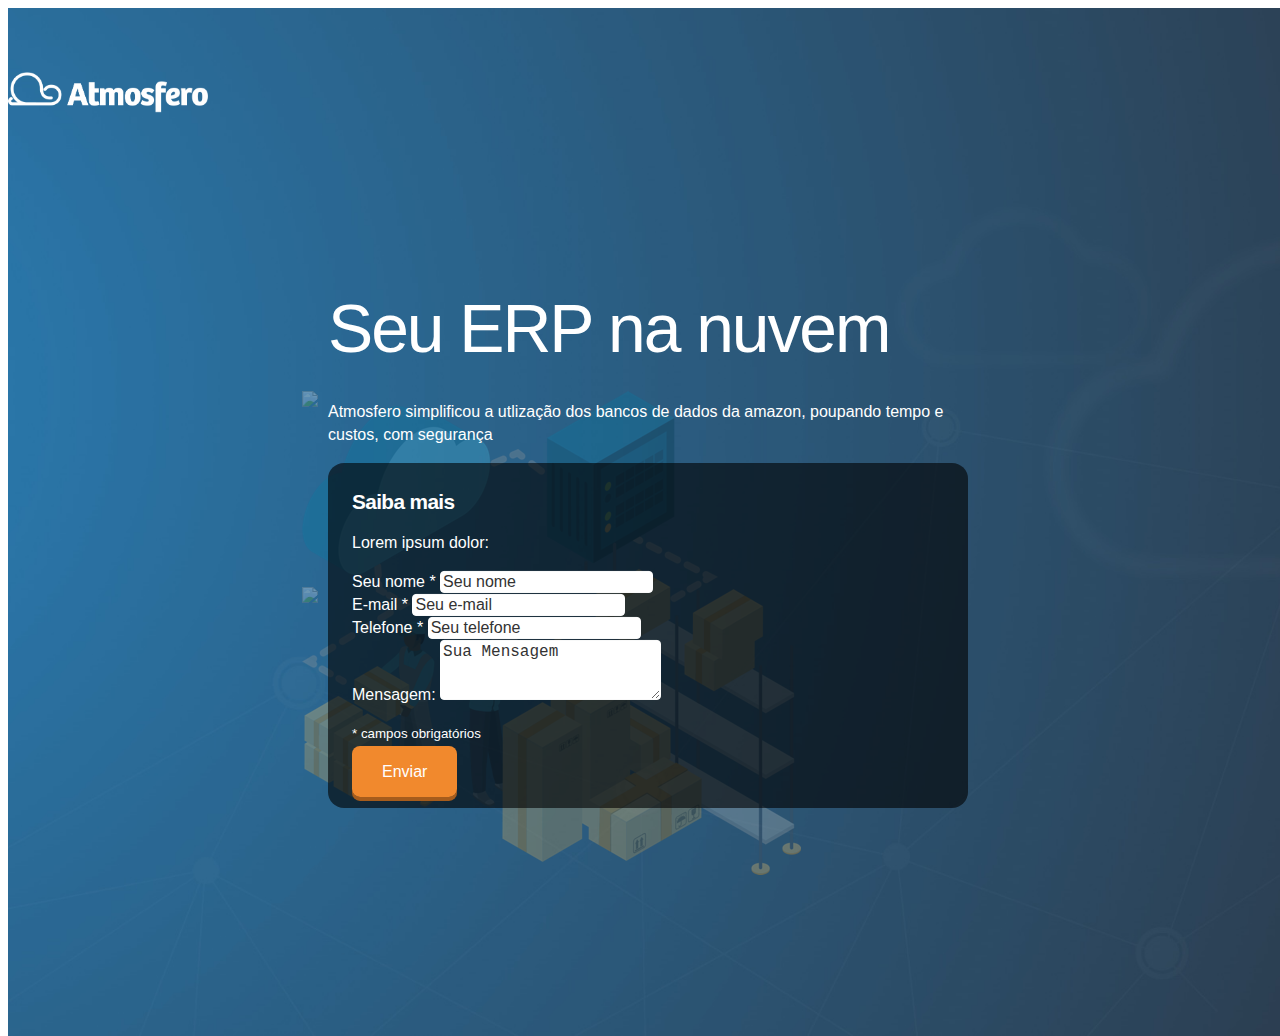
==== commit 331f9f31: "reajustes" ====
--- a/migracao-landing.html
+++ b/migracao-landing.html
@@ -18,17 +18,15 @@
     </head>
     <body id="home" class="landing-page" data-spy="scroll" data-target=".navbar-fixed-top">
         
-        <nav class="navbar navbar-fixed-top navbar-atmosfero text-center" role="navigation">
+        
+        <header id="intro" class="intro-section bck-gr-bluelanding" data-type="background" data-speed="20">
             <div class="container">
                 <div class="row">
-                    <div class="col-xs-12">
-                        <img src="img/logos/logo-atmosfero-w.png" class="img-adaptative">
+                    <div class="col-xs-12 text-center mb-md">
+                        <img src="img/logos/logo-atmosfero-w.png" class="img-adaptative" width="200px">
                     </div>
                 </div>
             </div>
-        </nav>
-        
-        <header id="intro" class="intro-section bck-gr-bluelanding data-type="background" data-speed="20">
             <div class="element-visual">
                 <div class="pos-relative">
                     <img class="img-adaptative rellax pos-absolute" data-rellax-speed="7" data-rellax-percentage="0" src="img/outros/baloon-cloud-bottom.png" style="left:0; top:40%;">
--- a/css/atmosfero.css
+++ b/css/atmosfero.css
@@ -1,5 +1,5 @@
 /*!
  * Atmosfero v0.0.1 (http://atmosfero.com)
  * Copyright 2015 Surittec, LTDA.
- */.gradient-ontopbtn{position:relative}.gradient-ontopbtn:after{content:"";left:0;height:30px;position:absolute;top:-20px;background:linear-gradient(to bottom, rgba(255,255,255,0) 0, #fff 40%);width:100%}.bck-tr-black{background:rgba(0,0,0,0.3);padding:30px}.bck-tr-gray{background:rgba(0,0,0,0.1);padding:30px}.form-input-text{min-height:55px;background-image:none;border-radius:0;font-size:18px}.bck-gr-blue{background:url("../img/backgrounds/bck-baloon.jpg") no-repeat right center #265677}.bck-gr-green{background:url("../img/backgrounds/bck-green-cloud.jpg") no-repeat right center #265677}.bck-gr-blackgreen{background:url("../img/backgrounds/bck-blackgreen-cloud.jpg") no-repeat right center #265677}.bck-gr-blackblue{background:url("../img/backgrounds/bck-blackblue-cloud.jpg") no-repeat right center #265677}.bck-gr-bluelanding{background:url("../img/backgrounds/bck-blue-landing.jpg") no-repeat right center #265677}.bck-light-gray{background-color:#F0F0F0}.bck-dark-blue{background-color:#25242F}.screens{position:absolute;min-height:100%;width:100%}.screens img{max-width:100%;height:auto}@media (max-width:768px){.screens{display:none}}.btn{min-height:56px;padding:17px 30px;border-radius:8px;border:0}.btn-info{color:#fff;background-color:#53b7f6;border-color:#5dbbf7}.btn-info:hover,.btn-info:focus{background-color:#6bc1f7;border-color:#58b9f6}.btn-warning{color:#ffffff;background-color:#F1892D;box-shadow:0 4px 0 0 #A65C1C}.big-input{min-height:57px;padding:15px 30px;background:#FFFFFF;border:1px solid #C7C7C7;box-shadow:0 3px 0 0 #C7C7C7;border-radius:8px 0 0 8px;font-size:20px}.img-adaptative{max-width:100%;height:auto}.img-full{width:100%;height:auto !important}.list-benefits{margin:0;padding:0;list-style-type:none;font-size:15px}.list-benefits li{padding-left:20px;position:relative;padding-bottom:10px;margin-bottom:10px}.list-benefits li:last-child{border-bottom:none}.list-benefits li:before{font-family:"Ionicons";content:"\f120";display:inline-block;margin-left:0;width:20px;color:#00a65a;position:absolute;top:0;left:0}.list-benefits li p{margin:0}.fontsize-xs{font-size:11px}.fontsize-sm{font-size:12px}.fontsize-md{font-size:16px}.fontsize-lg{font-size:31px}.fontsize-xl{font-size:45px}.fontsize-xxl{font-size:63px}.divider-top{margin-top:10px;padding-top:10px;border-top:1px solid #c8c8c8}.divider-right{margin-right:10px;padding-right:10px;border-right:1px solid #c8c8c8}.divider-bottom{margin-bottom:10px;padding-bottom:10px;border-bottom:1px solid #c8c8c8}.divider-left{margin-left:10px;padding-left:10px;border-left:1px solid #c8c8c8}.text-white{color:#fff}.text-white.a{color:#fff}.text-white a{color:#fff}.text-red{color:#f56954 !important}.text-red.a{color:#f56954}.text-red a{color:#f56954}.text-yellow{color:#f39c12 !important}.text-yellow.a{color:#f39c12}.text-yellow a{color:#f39c12}.text-aqua{color:#00c0ef !important}.text-aqua.a{color:#00c0ef}.text-aqua a{color:#00c0ef}.text-blue{color:#0073b7 !important}.text-blue.a{color:#0073b7}.text-blue a{color:#0073b7}.text-black{color:#222 !important}.text-black.a{color:#222}.text-black a{color:#222}.text-light-blue{color:#3c8dbc !important}.text-light-blue.a{color:#3c8dbc}.text-light-blue a{color:#3c8dbc}.text-light-blue-two{color:#3B5775 !important}.text-light-blue-two.a{color:#3B5775}.text-light-blue-two a{color:#3B5775}.text-green{color:#00a65a !important}.text-green.a{color:#00a65a}.text-green a{color:#00a65a}.text-navy{color:#001F3F !important}.text-navy.a{color:#001F3F}.text-navy a{color:#001F3F}.text-teal{color:#39CCCC !important}.text-teal.a{color:#39CCCC}.text-teal a{color:#39CCCC}.text-olive{color:#3D9970 !important}.text-olive.a{color:#3D9970}.text-olive a{color:#3D9970}.text-lime{color:#01FF70 !important}.text-lime.a{color:#01FF70}.text-lime a{color:#01FF70}.text-orange{color:#FF851B !important}.text-orange.a{color:#FF851B}.text-orange a{color:#FF851B}.text-fuchsia{color:#F012BE !important}.text-fuchsia.a{color:#F012BE}.text-fuchsia a{color:#F012BE}.text-purple{color:#932ab6 !important}.text-purple.a{color:#932ab6}.text-purple a{color:#932ab6}.text-maroon{color:#85144B !important}.text-maroon.a{color:#85144B}.text-maroon a{color:#85144B}.rol-vert{display:block;overflow:auto;overflow-x:hidden}.rol-hor{display:block;overflow:auto;overflow-y:hidden}.rol-hor-vert{display:block;overflow:auto}.overflow-hide{overflow:hidden}.width-grid-auto{width:auto}.width-grid-1{width:60px}.width-grid-2{width:140px}.width-grid-3{width:220px}.width-grid-4{width:300px}.width-grid-5{width:380px}.width-grid-6{width:460px}.width-grid-7{width:540px}.width-grid-8{width:620px}.width-grid-9{width:700px}.width-grid-10{width:780px}.width-grid-11{width:860px}.width-grid-12{width:940px}.height-grid-auto{height:auto}.height-grid-1{height:60px}.height-grid-2{height:140px}.height-grid-3{height:220px}.height-grid-4{height:300px}.height-grid-5{height:380px}.height-grid-6{height:460px}.height-grid-7{height:540px}.height-grid-8{height:620px}.height-grid-9{height:700px}.height-grid-10{height:780px}.height-grid-11{height:860px}.height-grid-12{height:940px}.cursor-default:hover{cursor:default}.cursor-pointer:hover{cursor:pointer}.cursor-help:hover{cursor:help}.cursor-text:hover{cursor:text}.cursor-move:hover{cursor:move}.cursor-wait:hover{cursor:wait}.cursor-progress:hover{cursor:progress}.cursor-crosshair:hover{cursor:crosshair}.pos-absolute{position:absolute}.pos-relative{position:relative}.pos-fixed{position:fixed}input[type=checkbox],input[type=radio]{margin:8px 0 0;line-height:normal}.checkbox label,.radio label{margin-bottom:0;font-weight:200}.card{-webkit-transition:margin .2s ease-out;-moz-transition:margin .2s ease-out;-o-transition:margin .2s ease-out;position:relative;top:0;text-decoration:none}.card .card-one{background:#FFFFFF;box-shadow:0 2px 17px 0 rgba(0,0,0,0.24);border-radius:16px;padding:32px;height:calc(6.33333333%);margin:16px 0;-webkit-transition:margin .2s ease-out;-moz-transition:margin .2s ease-out;-o-transition:margin .2s ease-out}@media (max-width:768px){.card .card-one{height:auto;padding:32px}}@media (max-width:768px){.card .card-one .card-text{text-align:left}}.card .card-one a{color:#333}.card .card-one a:hover{text-decoration:none}.card .card-one:hover{box-shadow:0 5px 36px 0 rgba(0,0,0,0.14)}.card .card-one.active{box-shadow:0 5px 50px 0 rgba(0,0,0,0.14)}.black-cards{color:#ffffff}.black-cards .card-one{background-color:rgba(0,0,0,0.3)}.black-cards .card-one a{color:#ffffff}.black-cards .card-one a:hover{text-decoration:none}.spacer-sm{padding:32px 0}.spacer-md{padding:64px 0}.spacer-lg{padding:128px 0}.spacer-xl{padding:256px 0}.bck-rounded{background-color:#fff;width:100px;height:100px;padding:16px;border-radius:50%}.full-height{min-height:100%}.half-height{height:50%}body{font-family:"Galaxy","Helvetica Neue",Helvetica,Arial,sans-serif;font-size:16px;line-height:1.42857143;color:#333;font-weight:400;text-rendering:optimizeLegibility;-webkit-font-smoothing:antialiased;-moz-osx-font-smoothing:grayscale}a{color:#53b7f6;text-decoration:none}a:hover,a:focus{color:#80ccfa;text-decoration:underline}a:focus{outline:thin dotted;outline:5px auto -webkit-focus-ring-color;outline-offset:-2px}a.nounderline{text-decoration:none !important}h1,.h1,h2,.h2,h3,.h3,h4,.h4,h5,.h5,h6 .h6{font-family:"Galaxie","Arial Neue","Helvetica Neue",Helvetica,Arial,sans-serif;letter-spacing:-0.03em;margin:0;font-weight:100}h1,.h1{font-size:6.854em}@media (max-width:768px){h1,.h1{font-size:6em}}h2,.h2{font-size:4.236em}@media (max-width:992px){h2,.h2{font-size:40px}}h3,.h3{font-size:2.618em}@media (max-width:992px){h3,.h3{font-size:26px}}h4,.h4{font-size:1.618em;font-weight:400}@media (max-width:992px){h4,.h4{font-size:17px}}h5,.h5{font-size:1.3em;font-weight:400}@media (max-width:992px){h5,.h5{font-size:16px}}h6,.h6{font-size:1.2em;font-weight:400}@media (max-width:992px){h6,.h6{font-size:12px}}p{font-size:16px}@media (max-width:992px){p{font-size:16px}}@font-face{font-family:'Galaxie';src:url('../fonts/galaxie/GalaxiePolaris-Book.eot');src:url('../fonts/galaxie/GalaxiePolaris-Book.eot?#iefix') format('embedded-opentype'),url('../fonts/galaxie/GalaxiePolaris-Book.woff2') format('woff2'),url('../fonts/galaxie/GalaxiePolaris-Book.woff') format('woff'),url('../fonts/galaxie/GalaxiePolaris-Book.ttf') format('truetype'),url('../fonts/galaxie/GalaxiePolaris-Book.svg#GalaxiePolaris-Book') format('svg');font-weight:normal;font-style:normal}@font-face{font-family:'Galaxie';src:url('../fonts/galaxie/GalaxiePolaris-BookItalic.eot');src:url('../fonts/galaxie/GalaxiePolaris-BookItalic.eot?#iefix') format('embedded-opentype'),url('../fonts/galaxie/GalaxiePolaris-BookItalic.woff2') format('woff2'),url('../fonts/galaxie/GalaxiePolaris-BookItalic.woff') format('woff'),url('../fonts/galaxie/GalaxiePolaris-BookItalic.ttf') format('truetype'),url('../fonts/galaxie/GalaxiePolaris-BookItalic.svg#GalaxiePolaris-BookItalic') format('svg');font-weight:normal;font-style:italic}@font-face{font-family:'Galaxie';src:url('../fonts/galaxie/GalaxiePolaris-Bold.eot');src:url('../fonts/galaxie/GalaxiePolaris-Bold.eot?#iefix') format('embedded-opentype'),url('../fonts/galaxie/GalaxiePolaris-Bold.woff2') format('woff2'),url('../fonts/galaxie/GalaxiePolaris-Bold.woff') format('woff'),url('../fonts/galaxie/GalaxiePolaris-Bold.ttf') format('truetype'),url('../fonts/galaxie/GalaxiePolaris-Bold.svg#GalaxiePolaris-Bold') format('svg');font-weight:700;font-style:normal}@font-face{font-family:'Galaxie';src:url('../fonts/galaxie/GalaxiePolaris-BoldItalic.eot');src:url('../fonts/galaxie/GalaxiePolaris-BoldItalic.eot?#iefix') format('embedded-opentype'),url('../fonts/galaxie/GalaxiePolaris-BoldItalic.woff2') format('woff2'),url('../fonts/galaxie/GalaxiePolaris-BoldItalic.woff') format('woff'),url('../fonts/galaxie/GalaxiePolaris-BoldItalic.ttf') format('truetype'),url('../fonts/galaxie/GalaxiePolaris-BoldItalic.svg#GalaxiePolaris-BoldItalic') format('svg');font-weight:700;font-style:italic}@font-face{font-family:'Galaxie';src:url('../fonts/galaxie/GalaxiePolaris-LightItalic.eot');src:url('../fonts/galaxie/GalaxiePolaris-LightItalic.eot?#iefix') format('embedded-opentype'),url('../fonts/galaxie/GalaxiePolaris-LightItalic.woff2') format('woff2'),url('../fonts/galaxie/GalaxiePolaris-LightItalic.woff') format('woff'),url('../fonts/galaxie/GalaxiePolaris-LightItalic.ttf') format('truetype'),url('../fonts/galaxie/GalaxiePolaris-LightItalic.svg#GalaxiePolaris-LightItalic') format('svg');font-weight:100;font-style:italic}@font-face{font-family:'Galaxie';src:url('../fonts/galaxie/GalaxiePolaris-Light.eot');src:url('../fonts/galaxie/GalaxiePolaris-Light.eot?#iefix') format('embedded-opentype'),url('../fonts/galaxie/GalaxiePolaris-Light.woff2') format('woff2'),url('../fonts/galaxie/GalaxiePolaris-Light.woff') format('woff'),url('../fonts/galaxie/GalaxiePolaris-Light.ttf') format('truetype'),url('../fonts/galaxie/GalaxiePolaris-Light.svg#GalaxiePolaris-Light') format('svg');font-weight:100;font-style:normal}@font-face{font-family:"Ionicons";src:url('../fonts/ionicons/ionicons.eot?v=2.0.0');src:url('../fonts/ionicons/ionicons.eot?v=2.0.0#iefix') format('embedded-opentype'),url('../fonts/ionicons/ionicons.ttf?v=2.0.0') format('truetype'),url('../fonts/ionicons/ionicons.woff?v=2.0.0') format('woff'),url('../fonts/ionicons/ionicons.svg?v=2.0.0#Ionicons') format('svg');font-weight:normal;font-style:normal}@font-face{font-family:'Glyphicons Halflings';src:url('../fonts/glyphicons/glyphicons-halflings-regular.eot');src:url('../fonts/glyphicons/glyphicons-halflings-regular.eot?#iefix') format('embedded-opentype'),url('../fonts/glyphicons/glyphicons-halflings-regular.woff2') format('woff2'),url('../fonts/glyphicons/glyphicons-halflings-regular.woff') format('woff'),url('../fonts/glyphicons/glyphicons-halflings-regular.ttf') format('truetype'),url('../fonts/glyphicons/glyphicons-halflings-regular.svg#glyphicons_halflingsregular') format('svg')}.mc{margin-left:auto;margin-right:auto}.mt-0{margin-top:0}.mr-0{margin-right:0}.mb-0{margin-bottom:0}.ml-0{margin-left:0}.pt-0{padding-top:0}.pr-0{padding-right:0}.pb-0{padding-bottom:0}.pl-0{padding-left:0}.pd-0{padding:0}.mg-0{margin:0}@media (max-width:767px){.mc-sm{margin-right:auto;margin-left:auto}.mt-xs{margin-top:4px}.mr-xs{margin-right:4px}.mb-xs{margin-bottom:4px}.ml-xs{margin-left:4px}.mt-sm{margin-top:8px}.mr-sm{margin-right:8px}.mb-sm{margin-bottom:8px}.ml-sm{margin-left:8px}.mt-md{margin-top:11px}.mr-md{margin-right:11px}.mb-md{margin-bottom:11px}.ml-md{margin-left:11px}.mt-lg{margin-top:23px}.mr-lg{margin-right:23px}.mb-lg{margin-bottom:23px}.ml-lg{margin-left:23px}.mt-xl{margin-top:38px}.mr-xl{margin-right:38px}.mb-xl{margin-bottom:38px}.ml-xl{margin-left:38px}.pt-xs{padding-top:4px}.pr-xs{padding-right:4px}.pb-xs{padding-bottom:4px}.pl-xs{padding-left:4px}.pt-sm{padding-top:8px}.pr-sm{padding-right:8px}.pb-sm{padding-bottom:8px}.pl-sm{padding-left:8px}.pt-md{padding-top:11px}.pr-md{padding-right:11px}.pb-md{padding-bottom:11px}.pl-md{padding-left:11px}.pt-lg{padding-top:23px}.pr-lg{padding-right:23px}.pb-lg{padding-bottom:23px}.pl-lg{padding-left:23px}.pt-xl{padding-top:38px}.pr-xl{padding-right:38px}.pb-xl{padding-bottom:38px}.pl-xl{padding-left:38px}}@media (min-width:768px) and (max-width:991px){.mc-md{margin-right:auto;margin-left:auto}.mt-xs{margin-top:4px}.mr-xs{margin-right:4px}.mb-xs{margin-bottom:4px}.ml-xs{margin-left:4px}.mt-sm{margin-top:8px}.mr-sm{margin-right:8px}.mb-sm{margin-bottom:8px}.ml-sm{margin-left:8px}.mt-md{margin-top:11px}.mr-md{margin-right:11px}.mb-md{margin-bottom:11px}.ml-md{margin-left:11px}.mt-lg{margin-top:23px}.mr-lg{margin-right:23px}.mb-lg{margin-bottom:23px}.ml-lg{margin-left:23px}.mt-xl{margin-top:38px}.mr-xl{margin-right:38px}.mb-xl{margin-bottom:38px}.ml-xl{margin-left:38px}.pt-xs{padding-top:4px}.pr-xs{padding-right:4px}.pb-xs{padding-bottom:4px}.pl-xs{padding-left:4px}.pt-sm{padding-top:8px}.pr-sm{padding-right:8px}.pb-sm{padding-bottom:8px}.pl-sm{padding-left:8px}.pt-md{padding-top:11px}.pr-md{padding-right:11px}.pb-md{padding-bottom:11px}.pl-md{padding-left:11px}.pt-lg{padding-top:23px}.pr-lg{padding-right:23px}.pb-lg{padding-bottom:23px}.pl-lg{padding-left:23px}.pt-xl{padding-top:38px}.pr-xl{padding-right:38px}.pb-xl{padding-bottom:38px}.pl-xl{padding-left:38px}}@media (min-width:992px) and (max-width:1199px){.mc-lg{margin-right:auto;margin-left:auto}.mt-xs{margin-top:5px}.mr-xs{margin-right:5px}.mb-xs{margin-bottom:5px}.ml-xs{margin-left:5px}.mt-sm{margin-top:10px}.mr-sm{margin-right:10px}.mb-sm{margin-bottom:10px}.ml-sm{margin-left:10px}.mt-md{margin-top:15px}.mr-md{margin-right:15px}.mb-md{margin-bottom:15px}.ml-md{margin-left:15px}.mt-lg{margin-top:30px}.mr-lg{margin-right:30px}.mb-lg{margin-bottom:30px}.ml-lg{margin-left:30px}.mt-xl{margin-top:50px}.mr-xl{margin-right:50px}.mb-xl{margin-bottom:50px}.ml-xl{margin-left:50px}.pt-xs{padding-top:5px}.pr-xs{padding-right:5px}.pb-xs{padding-bottom:5px}.pl-xs{padding-left:5px}.pt-sm{padding-top:10px}.pr-sm{padding-right:10px}.pb-sm{padding-bottom:10px}.pl-sm{padding-left:10px}.pt-md{padding-top:15px}.pr-md{padding-right:15px}.pb-md{padding-bottom:15px}.pl-md{padding-left:15px}.pt-lg{padding-top:30px}.pr-lg{padding-right:30px}.pb-lg{padding-bottom:30px}.pl-lg{padding-left:30px}.pt-xl{padding-top:50px}.pr-xl{padding-right:50px}.pb-xl{padding-bottom:50px}.pl-xl{padding-left:50px}}@media (min-width:1200px){.mc-xl{margin-right:auto;margin-left:auto}.mt-xs{margin-top:8px}.mr-xs{margin-right:8px}.mb-xs{margin-bottom:8px}.ml-xs{margin-left:8px}.mt-sm{margin-top:15px}.mr-sm{margin-right:15px}.mb-sm{margin-bottom:15px}.ml-sm{margin-left:15px}.mt-md{margin-top:23px}.mr-md{margin-right:23px}.mb-md{margin-bottom:23px}.ml-md{margin-left:23px}.mt-lg{margin-top:45px}.mr-lg{margin-right:45px}.mb-lg{margin-bottom:45px}.ml-lg{margin-left:45px}.mt-xl{margin-top:75px}.mr-xl{margin-right:75px}.mb-xl{margin-bottom:75px}.ml-xl{margin-left:75px}.pt-xs{padding-top:8px}.pr-xs{padding-right:8px}.pb-xs{padding-bottom:8px}.pl-xs{padding-left:8px}.pt-sm{padding-top:15px}.pr-sm{padding-right:15px}.pb-sm{padding-bottom:15px}.pl-sm{padding-left:15px}.pt-md{padding-top:23px}.pr-md{padding-right:23px}.pb-md{padding-bottom:23px}.pl-md{padding-left:23px}.pt-lg{padding-top:45px}.pr-lg{padding-right:45px}.pb-lg{padding-bottom:45px}.pl-lg{padding-left:45px}.pt-xl{padding-top:75px}.pr-xl{padding-right:75px}.pb-xl{padding-bottom:75px}.pl-xl{padding-left:75px}}body{width:100%;height:100%;background-color:#fff}html{width:100%;height:100%}.section-using{padding:115px 0 0 0;background:#eaebeb;overflow:hidden}.section-using .logo-utiliza img{-webkit-filter:grayscale(1);filter:grayscale(1)}.section-using #carousel-users-say{height:auto;background-color:#4194cc;margin-top:85px;padding:30px 0}.section-using #carousel-users-say .carousel-control.right,.section-using #carousel-users-say .carousel-control.left{background:none}.section-using #carousel-users-say .item{width:75%;margin:0 auto 0 auto}.section-using #carousel-users-say .item .user-image{text-align:center}.section-using #carousel-users-say .item .user-image .img-circle{border:2px solid #ffffff;box-shadow:0 5px 10px rgba(0,0,0,0.2);-webkit-box-shadow:0 5px 10px rgba(0,0,0,0.2)}.section-using #carousel-users-say .item .user-talk{width:100%;background-color:#ffffff;box-shadow:0 5px 10px rgba(0,0,0,0.2);-webkit-box-shadow:0 5px 10px rgba(0,0,0,0.2);border-radius:6px;text-align:center;padding:20px;margin-top:3%}.section-using #carousel-users-say .item .user-talk::after{content:"";position:absolute;width:0;height:0;margin-left:-7px;top:50%;left:23px;box-sizing:border-box;border:10px solid black;border-color:transparent transparent #fff #fff;transform-origin:0 0;transform:rotate(45deg);box-shadow:-3px 3px 4px 1px rgba(0,0,0,0.1);-webkit-box-shadow:-3px 3px 4px 1px rgba(0,0,0,0.1)}@media (max-width:768px){.section-using #carousel-users-say .item .user-talk::after{transform:rotate(135deg);left:55%;top:2px}}.section-using #carousel-users-say .item .user-talk blockquote{font-size:20px;font-weight:100;padding:10px;margin:0;border:none}.section-using #carousel-users-say .item .user-talk blockquote:before{font-family:Georgia,serif;display:block;content:"\201C";font-size:60px;position:absolute;left:20px;top:10px;color:#7a7a7a}.section-using #carousel-users-say .item .user-talk blockquote p{font-style:italic}.section-using #carousel-users-say .item .user-talk blockquote cite{text-transform:uppercase;font-size:15px;font-style:normal}.section-using #carousel-users-say .carousel-indicators{bottom:0}@media all and (transform-3d),(-webkit-transform-3d){.section-using #carousel-users-say .carousel-inner>.item{-webkit-transition:-webkit-transform 0.3s ease-in-out;-moz-transition:-moz-transform 0.3s ease-in-out;-o-transition:-o-transform 0.3s ease-in-out;transition:transform 0.3s ease-in-out}.section-using #carousel-users-say .carousel-inner>.item.next,.section-using #carousel-users-say .carousel-inner>.item.active.right{-webkit-transform:translate3d(160%, 0, 0);transform:translate3d(160%, 0, 0);left:0}.section-using #carousel-users-say .carousel-inner>.item.prev,.section-using #carousel-users-say .carousel-inner>.item.active.left{-webkit-transform:translate3d(-100%, 0, 0);transform:translate3d(-100%, 0, 0);left:0}}.section-pricing{padding:115px 0}.section-pricing .table-pricing .table-pricing-item{position:relative;border:1px solid #c1c1c1;margin-top:60px}.section-pricing .table-pricing .table-pricing-item header{padding:20px;border-bottom:1px solid #c1c1c1}.section-pricing .table-pricing .table-pricing-item section{padding:30px}.section-pricing .table-pricing .table-pricing-item.best-choice{margin-top:30px;border-top:5px solid #367dad;box-shadow:0 0 15px 5px rgba(0,0,0,0.1);-webkit-box-shadow:0 0 15px 5px rgba(0,0,0,0.1)}@media (max-width:992px){.section-pricing .table-pricing .table-pricing-item .list-benefits{height:250px;overflow:hidden}}@media (max-width:992px){.section-pricing .table-pricing .gradient-ontopbtn{position:relative}.section-pricing .table-pricing .gradient-ontopbtn:after{content:"";left:0;height:30px;position:absolute;top:-20px;background:linear-gradient(to bottom, rgba(255,255,255,0) 0, #fff 40%);width:100%}}footer,.footer{padding:60px 0;background-color:#3B5775}footer .form-group .form-control,.footer .form-group .form-control,footer .form-group .form-input-text,.footer .form-group .form-input-text,footer .form-group textarea,.footer .form-group textarea,footer .form-group .btn,.footer .form-group .btn{min-height:auto;height:auto;border-radius:8px;font-size:15px;color:#fff;background-color:rgba(255,255,255,0.2);border:1px solid rgba(255,255,255,0.3)}footer .form-group .form-control::-webkit-input-placeholder,.footer .form-group .form-control::-webkit-input-placeholder{color:#ffffff}footer .btn-default,.footer .btn-default{background-color:rgba(255,255,255,0.2);color:#fff;border:1px solid rgba(255,255,255,0.3);padding:10px;font-size:11px;min-height:auto;height:auto}footer .about-section,.footer .about-section{padding-top:40px}footer .assina,.footer .assina{text-align:center;font-size:11px;margin:60px 0 0 0}footer .assina img,.footer .assina img{margin-top:-7px}.form-landing{background-color:rgba(0,0,0,0.6);padding:24px;border-radius:16px;color:#ffffff}.form-landing .form-group .form-control,.form-landing .form-group .form-input-text,.form-landing .form-group textarea,.form-landing .form-group .btn{min-height:auto;height:auto;border-radius:4px;font-size:16px;color:#333;background-color:#fff;border:1px solid #fff}.form-landing .form-group .form-control::-webkit-input-placeholder{color:#333}.form-landing .btn-default{background-color:rgba(255,255,255,0.2);color:#fff;border:1px solid rgba(255,255,255,0.3);padding:10px 32px;font-size:16px;min-height:auto;height:auto}#internals .header-title{padding:110px 0 60px 0;overflow:hidden;background-color:#265677;position:relative;-webkit-background-size:cover;-moz-background-size:cover;background-size:cover;-o-background-size:cover;background-position:center center;background-repeat:no-repeat}#internals .header-title.bck-one{background-image:url("../img/backgrounds/bck-imgs-001.jpg")}#internals .header-title.bck-two{background-image:url("../img/backgrounds/bck-imgs-002.jpg")}#internals .header-title.bck-three{background-image:url("../img/backgrounds/bck-imgs-003.jpg")}#internals .header-title.bck-four{background-image:url("../img/backgrounds/bck-imgs-004.jpg")}#internals .header-title.bck-five{background-image:url("../img/backgrounds/bck-imgs-005.jpg")}#internals .header-title.bck-six{background-image:url("../img/backgrounds/bck-imgs-006.jpg")}#internals .header-title.bck-seven{background-image:url("../img/backgrounds/bck-imgs-007.jpg")}#internals .internals-sections{padding:80px 0}.bck-gray-clouds{padding:110px 0 60px 0;background-color:#ffffff;position:relative;-webkit-background-size:cover;-moz-background-size:cover;background-size:cover;-o-background-size:cover;background-position:center center;background-repeat:no-repeat;background-image:url("../img/backgrounds/bck-gray-clouds.jpg")}.landing-page{position:relative}.landing-page .intro-section{min-height:100% !important}#home{position:relative}#home .intro-section{position:relative;min-height:80%;padding:120px 0 64px 0;overflow:hidden;background-color:#265677;-webkit-background-size:cover;-moz-background-size:cover;background-size:cover;-o-background-size:cover}#home .intro-section .intro-text{text-align:left}@media (max-width:768px){#home .intro-section .intro-text{text-align:center}}@media (max-width:768px){#home .intro-section .intro-text .bck-rounded{margin:0 auto}}#home .intro-section .intro-content{position:absolute;top:50%;left:50%;transform:translate(-50%, -50%)}@media (max-width:768px){#home .intro-section .intro-content{position:relative;top:auto;left:auto;transform:translate(0, 0)}}@media (max-height:900px){#home .intro-section .intro-content{position:relative;top:auto;left:auto;transform:translate(0, 0)}}#home .detalhes-intro{padding:64px 0}#home .summit-section{position:relative;height:auto;padding:115px 0;color:#ffffff;overflow:hidden;background:url("../img/backgrounds/bck-imgs-summit.jpg") no-repeat center center #F1892D;-webkit-background-size:cover;-moz-background-size:cover;background-size:cover;-o-background-size:cover}@media (max-width:768px){#home .features-itens{text-align:center}}#home .section-pricing .table-pricing{font-size:15px}@media (max-width:992px){#home .section-pricing .table-pricing .table-pricing-item .list-benefits{height:250px;overflow:hidden}}@media (max-width:992px){#home .section-pricing .table-pricing .gradient-ontopbtn{position:relative}#home .section-pricing .table-pricing .gradient-ontopbtn:after{content:"";left:0;height:30px;position:absolute;top:-20px;background:linear-gradient(to bottom, rgba(255,255,255,0) 0, #fff 40%);width:100%}}#home .why-atm{position:relative;padding:85px 0;color:#ffffff;overflow:hidden;background-color:#123045;background-image:-ms-radial-gradient(right bottom, ellipse farthest-corner, #2F7CB3 20%, #123045 80%);background-image:-moz-radial-gradient(right bottom, ellipse farthest-corner, #2F7CB3 20%, #123045 80%);background-image:-o-radial-gradient(right bottom, ellipse farthest-corner, #2F7CB3 20%, #123045 80%);background-image:-webkit-gradient(radial, right bottom, 0, right bottom, 572, color-stop(20, #2F7CB3), color-stop(80, #123045));background-image:-webkit-radial-gradient(right bottom, ellipse farthest-corner, #2F7CB3 20%, #123045 80%);background-image:radial-gradient(ellipse farthest-corner at right bottom, #2F7CB3 20%, #123045 80%)}#home .why-atm .list-benefits li{padding-bottom:15px;border-bottom:1px solid rgba(255,255,255,0.1);margin-bottom:15px}#home .why-atm .list-benefits li:before{color:#fff}#home .why-atm .list-benefits li:last-child{border:0}#home .why-atm .screens{bottom:-50%;top:0;right:-50%}#home .subscribe{padding:50px 0;background-color:#F0F0F0}@media (max-width:768px){#home .subscribe{text-align:center}}@media (max-width:768px){#home .subscribe .subscribe-form{text-align:center}#home .subscribe .subscribe-form .input-group{width:100%}#home .subscribe .subscribe-form .form-control{float:none;border-radius:8px;width:100%}#home .subscribe .subscribe-form .input-group-btn{display:block;margin-top:15px}#home .subscribe .subscribe-form .input-group-btn .btn{border-top-left-radius:8px;border-bottom-left-radius:8px}}#home .element-visual{position:absolute;bottom:15%;width:auto;margin:0 auto;left:23%;z-index:0;opacity:.3}.navbar-atmosfero{-webkit-transition:background .5s ease-in-out,padding .5s ease-in-out;-moz-transition:background .5s ease-in-out,padding .5s ease-in-out;transition:background .5s ease-in-out,padding .5s ease-in-out}@media (min-width:767px){.navbar-atmosfero{-webkit-transition:background .5s ease-in-out,padding .5s ease-in-out;-moz-transition:background .5s ease-in-out,padding .5s ease-in-out;transition:background .5s ease-in-out,padding .5s ease-in-out}}.navbar-atmosfero .logo-atmosfero h1{margin:7px 0 0 0;padding:0}.navbar-atmosfero .logo-atmosfero h1 a{width:160px;height:32px;background:url("../img/logos/logo-atmosfero-w.png") no-repeat left top;text-indent:-90000px;display:block}.navbar-atmosfero .navbar-atmosfero-collapse{float:right}@media (max-width:767px){.navbar-atmosfero .navbar-atmosfero-collapse{float:none}}.navbar-atmosfero .navbar-toggle{font-size:11px;font-weight:700;text-transform:uppercase;color:#b3b3b3;border:1px solid #b3b3b3;background-color:transparent;border-radius:5px}.navbar-atmosfero .navbar-toggle:hover{color:#ffffff;border:1px solid #ffffff}.navbar-atmosfero.navbar-fixed-top{border:0}.navbar-atmosfero .nav .open>a,.navbar-atmosfero .nav .open>a:focus,.navbar-atmosfero .nav .open>a:hover{background:transparent}.navbar-atmosfero .open{background-color:#265677;border-radius:8px 8px 0 0;-moz-border-radius:8px 8px 0 0;-webkit-border-radius:8px 8px 0 0;border:none;border-bottom:0}.navbar-atmosfero .open .dropdown-menu{background-color:#265677;border-radius:0 0 8px 8px;-moz-border-radius:0 0 8px 8px;-webkit-border-radius:0 0 8px 8px;border:none;border-top:0;margin:0}.navbar-atmosfero .open .dropdown-menu a{color:#fff}.navbar-atmosfero .open .dropdown-menu a:hover{background-color:rgba(255,255,255,0.2)}.top-nav-collapse .open{background-color:transparent}.top-nav-collapse .open .dropdown-menu{background-color:rgba(0,0,0,0.7);margin-top:10px}.top-nav-collapse .open .dropdown-menu a:hover{background-color:rgba(0,0,0,0.7)}.navbar-nav-atmosfero>li>a{color:#ffffff;text-transform:uppercase;font-size:11px;font-weight:700}.navbar-nav-atmosfero>li>a:hover,.navbar-nav-atmosfero>li>a:focus{background-color:transparent}@media (max-width:995px){.navbar-nav-atmosfero>li>a{padding:15px 6px}}.navbar-nav-atmosfero>li .login{color:#ffffff;background-color:transparent;border:2px solid #ffffff;border-radius:5px;padding:6px 15px;margin-top:6px}.navbar-nav-atmosfero>li .btn-experimente{background-color:#53b7f6}.navbar-nav-atmosfero>li .btn-experimente:hover{background-color:#096aa7;color:#ffffff}.navbar-atmosfero{padding:30px 20px;background-color:transparent}@media (max-width:768px){.navbar-atmosfero{background-color:rgba(0,0,0,0.7)}}.top-nav-collapse{padding:10px 20px;background-color:rgba(0,0,0,0.7)}@media (max-width:768px){.top-nav-collapse{padding:10px 20px;background-color:rgba(0,0,0,0.8)}}
+ */.gradient-ontopbtn{position:relative}.gradient-ontopbtn:after{content:"";left:0;height:30px;position:absolute;top:-20px;background:linear-gradient(to bottom, rgba(255,255,255,0) 0, #fff 40%);width:100%}.bck-tr-black{background:rgba(0,0,0,0.3);padding:30px}.bck-tr-gray{background:rgba(0,0,0,0.1);padding:30px}.form-input-text{min-height:55px;background-image:none;border-radius:0;font-size:18px}.bck-gr-blue{background:url("../img/backgrounds/bck-baloon.jpg") no-repeat right center #265677}.bck-gr-green{background:url("../img/backgrounds/bck-green-cloud.jpg") no-repeat right center #265677}.bck-gr-blackgreen{background:url("../img/backgrounds/bck-blackgreen-cloud.jpg") no-repeat right center #265677}.bck-gr-blackblue{background:url("../img/backgrounds/bck-blackblue-cloud.jpg") no-repeat right center #265677}.bck-gr-bluelanding{background:url("../img/backgrounds/bck-blue-landing.jpg") no-repeat right center #265677}.bck-light-gray{background-color:#F0F0F0}.bck-dark-blue{background-color:#25242F}.screens{position:absolute;min-height:100%;width:100%}.screens img{max-width:100%;height:auto}@media (max-width:768px){.screens{display:none}}.btn{min-height:56px;padding:17px 30px;border-radius:8px;border:0}.btn-info{color:#fff;background-color:#53b7f6;border-color:#5dbbf7}.btn-info:hover,.btn-info:focus{background-color:#6bc1f7;border-color:#58b9f6}.btn-warning{color:#ffffff;background-color:#F1892D;box-shadow:0 4px 0 0 #A65C1C}.big-input{min-height:57px;padding:15px 30px;background:#FFFFFF;border:1px solid #C7C7C7;box-shadow:0 3px 0 0 #C7C7C7;border-radius:8px 0 0 8px;font-size:20px}.img-adaptative{max-width:100%;height:auto}.img-full{width:100%;height:auto !important}.list-benefits{margin:0;padding:0;list-style-type:none;font-size:15px}.list-benefits li{padding-left:20px;position:relative;padding-bottom:10px;margin-bottom:10px}.list-benefits li:last-child{border-bottom:none}.list-benefits li:before{font-family:"Ionicons";content:"\f120";display:inline-block;margin-left:0;width:20px;color:#00a65a;position:absolute;top:0;left:0}.list-benefits li p{margin:0}.fontsize-xs{font-size:11px}.fontsize-sm{font-size:12px}.fontsize-md{font-size:16px}.fontsize-lg{font-size:31px}.fontsize-xl{font-size:45px}.fontsize-xxl{font-size:63px}.divider-top{margin-top:10px;padding-top:10px;border-top:1px solid #c8c8c8}.divider-right{margin-right:10px;padding-right:10px;border-right:1px solid #c8c8c8}.divider-bottom{margin-bottom:10px;padding-bottom:10px;border-bottom:1px solid #c8c8c8}.divider-left{margin-left:10px;padding-left:10px;border-left:1px solid #c8c8c8}.text-white{color:#fff}.text-white.a{color:#fff}.text-white a{color:#fff}.text-red{color:#f56954 !important}.text-red.a{color:#f56954}.text-red a{color:#f56954}.text-yellow{color:#f39c12 !important}.text-yellow.a{color:#f39c12}.text-yellow a{color:#f39c12}.text-aqua{color:#00c0ef !important}.text-aqua.a{color:#00c0ef}.text-aqua a{color:#00c0ef}.text-blue{color:#0073b7 !important}.text-blue.a{color:#0073b7}.text-blue a{color:#0073b7}.text-black{color:#222 !important}.text-black.a{color:#222}.text-black a{color:#222}.text-light-blue{color:#3c8dbc !important}.text-light-blue.a{color:#3c8dbc}.text-light-blue a{color:#3c8dbc}.text-light-blue-two{color:#3B5775 !important}.text-light-blue-two.a{color:#3B5775}.text-light-blue-two a{color:#3B5775}.text-green{color:#00a65a !important}.text-green.a{color:#00a65a}.text-green a{color:#00a65a}.text-navy{color:#001F3F !important}.text-navy.a{color:#001F3F}.text-navy a{color:#001F3F}.text-teal{color:#39CCCC !important}.text-teal.a{color:#39CCCC}.text-teal a{color:#39CCCC}.text-olive{color:#3D9970 !important}.text-olive.a{color:#3D9970}.text-olive a{color:#3D9970}.text-lime{color:#01FF70 !important}.text-lime.a{color:#01FF70}.text-lime a{color:#01FF70}.text-orange{color:#FF851B !important}.text-orange.a{color:#FF851B}.text-orange a{color:#FF851B}.text-fuchsia{color:#F012BE !important}.text-fuchsia.a{color:#F012BE}.text-fuchsia a{color:#F012BE}.text-purple{color:#932ab6 !important}.text-purple.a{color:#932ab6}.text-purple a{color:#932ab6}.text-maroon{color:#85144B !important}.text-maroon.a{color:#85144B}.text-maroon a{color:#85144B}.rol-vert{display:block;overflow:auto;overflow-x:hidden}.rol-hor{display:block;overflow:auto;overflow-y:hidden}.rol-hor-vert{display:block;overflow:auto}.overflow-hide{overflow:hidden}.width-grid-auto{width:auto}.width-grid-1{width:60px}.width-grid-2{width:140px}.width-grid-3{width:220px}.width-grid-4{width:300px}.width-grid-5{width:380px}.width-grid-6{width:460px}.width-grid-7{width:540px}.width-grid-8{width:620px}.width-grid-9{width:700px}.width-grid-10{width:780px}.width-grid-11{width:860px}.width-grid-12{width:940px}.height-grid-auto{height:auto}.height-grid-1{height:60px}.height-grid-2{height:140px}.height-grid-3{height:220px}.height-grid-4{height:300px}.height-grid-5{height:380px}.height-grid-6{height:460px}.height-grid-7{height:540px}.height-grid-8{height:620px}.height-grid-9{height:700px}.height-grid-10{height:780px}.height-grid-11{height:860px}.height-grid-12{height:940px}.cursor-default:hover{cursor:default}.cursor-pointer:hover{cursor:pointer}.cursor-help:hover{cursor:help}.cursor-text:hover{cursor:text}.cursor-move:hover{cursor:move}.cursor-wait:hover{cursor:wait}.cursor-progress:hover{cursor:progress}.cursor-crosshair:hover{cursor:crosshair}.pos-absolute{position:absolute}.pos-relative{position:relative}.pos-fixed{position:fixed}input[type=checkbox],input[type=radio]{margin:8px 0 0;line-height:normal}.checkbox label,.radio label{margin-bottom:0;font-weight:200}.card{-webkit-transition:margin .2s ease-out;-moz-transition:margin .2s ease-out;-o-transition:margin .2s ease-out;position:relative;top:0;text-decoration:none}.card .card-one{background:#FFFFFF;box-shadow:0 2px 17px 0 rgba(0,0,0,0.24);border-radius:16px;padding:32px;height:calc(6.33333333%);margin:16px 0;-webkit-transition:margin .2s ease-out;-moz-transition:margin .2s ease-out;-o-transition:margin .2s ease-out}@media (max-width:768px){.card .card-one{padding:16px}}@media (max-width:768px){.card .card-one{height:auto;padding:16px}}@media (max-width:768px){.card .card-one .card-text{text-align:left}}.card .card-one a{color:#333}.card .card-one a:hover{text-decoration:none}.card .card-one:hover{box-shadow:0 5px 36px 0 rgba(0,0,0,0.14)}.card .card-one.active{box-shadow:0 5px 50px 0 rgba(0,0,0,0.14)}.black-cards{color:#ffffff}.black-cards .card-one{background-color:rgba(0,0,0,0.3)}.black-cards .card-one a{color:#ffffff}.black-cards .card-one a:hover{text-decoration:none}.spacer-sm{padding:32px 0}.spacer-md{padding:64px 0}.spacer-lg{padding:128px 0}.spacer-xl{padding:256px 0}.bck-rounded{background-color:#fff;width:100px;height:100px;padding:16px;border-radius:50%}@media (max-width:768px){.bck-rounded{width:80px;height:80px}}.full-height{min-height:100%}.half-height{height:50%}body{font-family:"Galaxy","Helvetica Neue",Helvetica,Arial,sans-serif;font-size:16px;line-height:1.42857143;color:#333;font-weight:400;text-rendering:optimizeLegibility;-webkit-font-smoothing:antialiased;-moz-osx-font-smoothing:grayscale}a{color:#53b7f6;text-decoration:none}a:hover,a:focus{color:#80ccfa;text-decoration:underline}a:focus{outline:thin dotted;outline:5px auto -webkit-focus-ring-color;outline-offset:-2px}a.nounderline{text-decoration:none !important}h1,.h1,h2,.h2,h3,.h3,h4,.h4,h5,.h5,h6 .h6{font-family:"Galaxie","Arial Neue","Helvetica Neue",Helvetica,Arial,sans-serif;letter-spacing:-0.03em;margin:0;font-weight:100}h1,.h1{font-size:6.854em}@media (max-width:768px){h1,.h1{font-size:6em}}h2,.h2{font-size:4.236em}@media (max-width:992px){h2,.h2{font-size:40px}}h3,.h3{font-size:2.618em}@media (max-width:992px){h3,.h3{font-size:26px}}h4,.h4{font-size:1.618em;font-weight:400}@media (max-width:992px){h4,.h4{font-size:17px}}h5,.h5{font-size:1.3em;font-weight:400}@media (max-width:992px){h5,.h5{font-size:16px}}h6,.h6{font-size:1.2em;font-weight:400}@media (max-width:992px){h6,.h6{font-size:12px}}p{font-size:16px}@media (max-width:992px){p{font-size:16px}}@font-face{font-family:'Galaxie';src:url('../fonts/galaxie/GalaxiePolaris-Book.eot');src:url('../fonts/galaxie/GalaxiePolaris-Book.eot?#iefix') format('embedded-opentype'),url('../fonts/galaxie/GalaxiePolaris-Book.woff2') format('woff2'),url('../fonts/galaxie/GalaxiePolaris-Book.woff') format('woff'),url('../fonts/galaxie/GalaxiePolaris-Book.ttf') format('truetype'),url('../fonts/galaxie/GalaxiePolaris-Book.svg#GalaxiePolaris-Book') format('svg');font-weight:normal;font-style:normal}@font-face{font-family:'Galaxie';src:url('../fonts/galaxie/GalaxiePolaris-BookItalic.eot');src:url('../fonts/galaxie/GalaxiePolaris-BookItalic.eot?#iefix') format('embedded-opentype'),url('../fonts/galaxie/GalaxiePolaris-BookItalic.woff2') format('woff2'),url('../fonts/galaxie/GalaxiePolaris-BookItalic.woff') format('woff'),url('../fonts/galaxie/GalaxiePolaris-BookItalic.ttf') format('truetype'),url('../fonts/galaxie/GalaxiePolaris-BookItalic.svg#GalaxiePolaris-BookItalic') format('svg');font-weight:normal;font-style:italic}@font-face{font-family:'Galaxie';src:url('../fonts/galaxie/GalaxiePolaris-Bold.eot');src:url('../fonts/galaxie/GalaxiePolaris-Bold.eot?#iefix') format('embedded-opentype'),url('../fonts/galaxie/GalaxiePolaris-Bold.woff2') format('woff2'),url('../fonts/galaxie/GalaxiePolaris-Bold.woff') format('woff'),url('../fonts/galaxie/GalaxiePolaris-Bold.ttf') format('truetype'),url('../fonts/galaxie/GalaxiePolaris-Bold.svg#GalaxiePolaris-Bold') format('svg');font-weight:700;font-style:normal}@font-face{font-family:'Galaxie';src:url('../fonts/galaxie/GalaxiePolaris-BoldItalic.eot');src:url('../fonts/galaxie/GalaxiePolaris-BoldItalic.eot?#iefix') format('embedded-opentype'),url('../fonts/galaxie/GalaxiePolaris-BoldItalic.woff2') format('woff2'),url('../fonts/galaxie/GalaxiePolaris-BoldItalic.woff') format('woff'),url('../fonts/galaxie/GalaxiePolaris-BoldItalic.ttf') format('truetype'),url('../fonts/galaxie/GalaxiePolaris-BoldItalic.svg#GalaxiePolaris-BoldItalic') format('svg');font-weight:700;font-style:italic}@font-face{font-family:'Galaxie';src:url('../fonts/galaxie/GalaxiePolaris-LightItalic.eot');src:url('../fonts/galaxie/GalaxiePolaris-LightItalic.eot?#iefix') format('embedded-opentype'),url('../fonts/galaxie/GalaxiePolaris-LightItalic.woff2') format('woff2'),url('../fonts/galaxie/GalaxiePolaris-LightItalic.woff') format('woff'),url('../fonts/galaxie/GalaxiePolaris-LightItalic.ttf') format('truetype'),url('../fonts/galaxie/GalaxiePolaris-LightItalic.svg#GalaxiePolaris-LightItalic') format('svg');font-weight:100;font-style:italic}@font-face{font-family:'Galaxie';src:url('../fonts/galaxie/GalaxiePolaris-Light.eot');src:url('../fonts/galaxie/GalaxiePolaris-Light.eot?#iefix') format('embedded-opentype'),url('../fonts/galaxie/GalaxiePolaris-Light.woff2') format('woff2'),url('../fonts/galaxie/GalaxiePolaris-Light.woff') format('woff'),url('../fonts/galaxie/GalaxiePolaris-Light.ttf') format('truetype'),url('../fonts/galaxie/GalaxiePolaris-Light.svg#GalaxiePolaris-Light') format('svg');font-weight:100;font-style:normal}@font-face{font-family:"Ionicons";src:url('../fonts/ionicons/ionicons.eot?v=2.0.0');src:url('../fonts/ionicons/ionicons.eot?v=2.0.0#iefix') format('embedded-opentype'),url('../fonts/ionicons/ionicons.ttf?v=2.0.0') format('truetype'),url('../fonts/ionicons/ionicons.woff?v=2.0.0') format('woff'),url('../fonts/ionicons/ionicons.svg?v=2.0.0#Ionicons') format('svg');font-weight:normal;font-style:normal}@font-face{font-family:'Glyphicons Halflings';src:url('../fonts/glyphicons/glyphicons-halflings-regular.eot');src:url('../fonts/glyphicons/glyphicons-halflings-regular.eot?#iefix') format('embedded-opentype'),url('../fonts/glyphicons/glyphicons-halflings-regular.woff2') format('woff2'),url('../fonts/glyphicons/glyphicons-halflings-regular.woff') format('woff'),url('../fonts/glyphicons/glyphicons-halflings-regular.ttf') format('truetype'),url('../fonts/glyphicons/glyphicons-halflings-regular.svg#glyphicons_halflingsregular') format('svg')}.mc{margin-left:auto;margin-right:auto}.mt-0{margin-top:0}.mr-0{margin-right:0}.mb-0{margin-bottom:0}.ml-0{margin-left:0}.pt-0{padding-top:0}.pr-0{padding-right:0}.pb-0{padding-bottom:0}.pl-0{padding-left:0}.pd-0{padding:0}.mg-0{margin:0}@media (max-width:767px){.mc-sm{margin-right:auto;margin-left:auto}.mt-xs{margin-top:4px}.mr-xs{margin-right:4px}.mb-xs{margin-bottom:4px}.ml-xs{margin-left:4px}.mt-sm{margin-top:8px}.mr-sm{margin-right:8px}.mb-sm{margin-bottom:8px}.ml-sm{margin-left:8px}.mt-md{margin-top:11px}.mr-md{margin-right:11px}.mb-md{margin-bottom:11px}.ml-md{margin-left:11px}.mt-lg{margin-top:23px}.mr-lg{margin-right:23px}.mb-lg{margin-bottom:23px}.ml-lg{margin-left:23px}.mt-xl{margin-top:38px}.mr-xl{margin-right:38px}.mb-xl{margin-bottom:38px}.ml-xl{margin-left:38px}.pt-xs{padding-top:4px}.pr-xs{padding-right:4px}.pb-xs{padding-bottom:4px}.pl-xs{padding-left:4px}.pt-sm{padding-top:8px}.pr-sm{padding-right:8px}.pb-sm{padding-bottom:8px}.pl-sm{padding-left:8px}.pt-md{padding-top:11px}.pr-md{padding-right:11px}.pb-md{padding-bottom:11px}.pl-md{padding-left:11px}.pt-lg{padding-top:23px}.pr-lg{padding-right:23px}.pb-lg{padding-bottom:23px}.pl-lg{padding-left:23px}.pt-xl{padding-top:38px}.pr-xl{padding-right:38px}.pb-xl{padding-bottom:38px}.pl-xl{padding-left:38px}}@media (min-width:768px) and (max-width:991px){.mc-md{margin-right:auto;margin-left:auto}.mt-xs{margin-top:4px}.mr-xs{margin-right:4px}.mb-xs{margin-bottom:4px}.ml-xs{margin-left:4px}.mt-sm{margin-top:8px}.mr-sm{margin-right:8px}.mb-sm{margin-bottom:8px}.ml-sm{margin-left:8px}.mt-md{margin-top:11px}.mr-md{margin-right:11px}.mb-md{margin-bottom:11px}.ml-md{margin-left:11px}.mt-lg{margin-top:23px}.mr-lg{margin-right:23px}.mb-lg{margin-bottom:23px}.ml-lg{margin-left:23px}.mt-xl{margin-top:38px}.mr-xl{margin-right:38px}.mb-xl{margin-bottom:38px}.ml-xl{margin-left:38px}.pt-xs{padding-top:4px}.pr-xs{padding-right:4px}.pb-xs{padding-bottom:4px}.pl-xs{padding-left:4px}.pt-sm{padding-top:8px}.pr-sm{padding-right:8px}.pb-sm{padding-bottom:8px}.pl-sm{padding-left:8px}.pt-md{padding-top:11px}.pr-md{padding-right:11px}.pb-md{padding-bottom:11px}.pl-md{padding-left:11px}.pt-lg{padding-top:23px}.pr-lg{padding-right:23px}.pb-lg{padding-bottom:23px}.pl-lg{padding-left:23px}.pt-xl{padding-top:38px}.pr-xl{padding-right:38px}.pb-xl{padding-bottom:38px}.pl-xl{padding-left:38px}}@media (min-width:992px) and (max-width:1199px){.mc-lg{margin-right:auto;margin-left:auto}.mt-xs{margin-top:5px}.mr-xs{margin-right:5px}.mb-xs{margin-bottom:5px}.ml-xs{margin-left:5px}.mt-sm{margin-top:10px}.mr-sm{margin-right:10px}.mb-sm{margin-bottom:10px}.ml-sm{margin-left:10px}.mt-md{margin-top:15px}.mr-md{margin-right:15px}.mb-md{margin-bottom:15px}.ml-md{margin-left:15px}.mt-lg{margin-top:30px}.mr-lg{margin-right:30px}.mb-lg{margin-bottom:30px}.ml-lg{margin-left:30px}.mt-xl{margin-top:50px}.mr-xl{margin-right:50px}.mb-xl{margin-bottom:50px}.ml-xl{margin-left:50px}.pt-xs{padding-top:5px}.pr-xs{padding-right:5px}.pb-xs{padding-bottom:5px}.pl-xs{padding-left:5px}.pt-sm{padding-top:10px}.pr-sm{padding-right:10px}.pb-sm{padding-bottom:10px}.pl-sm{padding-left:10px}.pt-md{padding-top:15px}.pr-md{padding-right:15px}.pb-md{padding-bottom:15px}.pl-md{padding-left:15px}.pt-lg{padding-top:30px}.pr-lg{padding-right:30px}.pb-lg{padding-bottom:30px}.pl-lg{padding-left:30px}.pt-xl{padding-top:50px}.pr-xl{padding-right:50px}.pb-xl{padding-bottom:50px}.pl-xl{padding-left:50px}}@media (min-width:1200px){.mc-xl{margin-right:auto;margin-left:auto}.mt-xs{margin-top:8px}.mr-xs{margin-right:8px}.mb-xs{margin-bottom:8px}.ml-xs{margin-left:8px}.mt-sm{margin-top:15px}.mr-sm{margin-right:15px}.mb-sm{margin-bottom:15px}.ml-sm{margin-left:15px}.mt-md{margin-top:23px}.mr-md{margin-right:23px}.mb-md{margin-bottom:23px}.ml-md{margin-left:23px}.mt-lg{margin-top:45px}.mr-lg{margin-right:45px}.mb-lg{margin-bottom:45px}.ml-lg{margin-left:45px}.mt-xl{margin-top:75px}.mr-xl{margin-right:75px}.mb-xl{margin-bottom:75px}.ml-xl{margin-left:75px}.pt-xs{padding-top:8px}.pr-xs{padding-right:8px}.pb-xs{padding-bottom:8px}.pl-xs{padding-left:8px}.pt-sm{padding-top:15px}.pr-sm{padding-right:15px}.pb-sm{padding-bottom:15px}.pl-sm{padding-left:15px}.pt-md{padding-top:23px}.pr-md{padding-right:23px}.pb-md{padding-bottom:23px}.pl-md{padding-left:23px}.pt-lg{padding-top:45px}.pr-lg{padding-right:45px}.pb-lg{padding-bottom:45px}.pl-lg{padding-left:45px}.pt-xl{padding-top:75px}.pr-xl{padding-right:75px}.pb-xl{padding-bottom:75px}.pl-xl{padding-left:75px}}body{width:100%;height:100%;background-color:#fff}html{width:100%;height:100%}.section-using{padding:115px 0 0 0;background:#eaebeb;overflow:hidden}.section-using .logo-utiliza img{-webkit-filter:grayscale(1);filter:grayscale(1)}.section-using #carousel-users-say{height:auto;background-color:#4194cc;margin-top:85px;padding:30px 0}.section-using #carousel-users-say .carousel-control.right,.section-using #carousel-users-say .carousel-control.left{background:none}.section-using #carousel-users-say .item{width:75%;margin:0 auto 0 auto}.section-using #carousel-users-say .item .user-image{text-align:center}.section-using #carousel-users-say .item .user-image .img-circle{border:2px solid #ffffff;box-shadow:0 5px 10px rgba(0,0,0,0.2);-webkit-box-shadow:0 5px 10px rgba(0,0,0,0.2)}.section-using #carousel-users-say .item .user-talk{width:100%;background-color:#ffffff;box-shadow:0 5px 10px rgba(0,0,0,0.2);-webkit-box-shadow:0 5px 10px rgba(0,0,0,0.2);border-radius:6px;text-align:center;padding:20px;margin-top:3%}.section-using #carousel-users-say .item .user-talk::after{content:"";position:absolute;width:0;height:0;margin-left:-7px;top:50%;left:23px;box-sizing:border-box;border:10px solid black;border-color:transparent transparent #fff #fff;transform-origin:0 0;transform:rotate(45deg);box-shadow:-3px 3px 4px 1px rgba(0,0,0,0.1);-webkit-box-shadow:-3px 3px 4px 1px rgba(0,0,0,0.1)}@media (max-width:768px){.section-using #carousel-users-say .item .user-talk::after{transform:rotate(135deg);left:55%;top:2px}}.section-using #carousel-users-say .item .user-talk blockquote{font-size:20px;font-weight:100;padding:10px;margin:0;border:none}.section-using #carousel-users-say .item .user-talk blockquote:before{font-family:Georgia,serif;display:block;content:"\201C";font-size:60px;position:absolute;left:20px;top:10px;color:#7a7a7a}.section-using #carousel-users-say .item .user-talk blockquote p{font-style:italic}.section-using #carousel-users-say .item .user-talk blockquote cite{text-transform:uppercase;font-size:15px;font-style:normal}.section-using #carousel-users-say .carousel-indicators{bottom:0}@media all and (transform-3d),(-webkit-transform-3d){.section-using #carousel-users-say .carousel-inner>.item{-webkit-transition:-webkit-transform 0.3s ease-in-out;-moz-transition:-moz-transform 0.3s ease-in-out;-o-transition:-o-transform 0.3s ease-in-out;transition:transform 0.3s ease-in-out}.section-using #carousel-users-say .carousel-inner>.item.next,.section-using #carousel-users-say .carousel-inner>.item.active.right{-webkit-transform:translate3d(160%, 0, 0);transform:translate3d(160%, 0, 0);left:0}.section-using #carousel-users-say .carousel-inner>.item.prev,.section-using #carousel-users-say .carousel-inner>.item.active.left{-webkit-transform:translate3d(-100%, 0, 0);transform:translate3d(-100%, 0, 0);left:0}}.section-pricing{padding:115px 0}.section-pricing .table-pricing .table-pricing-item{position:relative;border:1px solid #c1c1c1;margin-top:60px}.section-pricing .table-pricing .table-pricing-item header{padding:20px;border-bottom:1px solid #c1c1c1}.section-pricing .table-pricing .table-pricing-item section{padding:30px}.section-pricing .table-pricing .table-pricing-item.best-choice{margin-top:30px;border-top:5px solid #367dad;box-shadow:0 0 15px 5px rgba(0,0,0,0.1);-webkit-box-shadow:0 0 15px 5px rgba(0,0,0,0.1)}@media (max-width:992px){.section-pricing .table-pricing .table-pricing-item .list-benefits{height:250px;overflow:hidden}}@media (max-width:992px){.section-pricing .table-pricing .gradient-ontopbtn{position:relative}.section-pricing .table-pricing .gradient-ontopbtn:after{content:"";left:0;height:30px;position:absolute;top:-20px;background:linear-gradient(to bottom, rgba(255,255,255,0) 0, #fff 40%);width:100%}}footer,.footer{padding:60px 0;background-color:#3B5775}footer .form-group .form-control,.footer .form-group .form-control,footer .form-group .form-input-text,.footer .form-group .form-input-text,footer .form-group textarea,.footer .form-group textarea,footer .form-group .btn,.footer .form-group .btn{min-height:auto;height:auto;border-radius:8px;font-size:15px;color:#fff;background-color:rgba(255,255,255,0.2);border:1px solid rgba(255,255,255,0.3)}footer .form-group .form-control::-webkit-input-placeholder,.footer .form-group .form-control::-webkit-input-placeholder{color:#ffffff}footer .btn-default,.footer .btn-default{background-color:rgba(255,255,255,0.2);color:#fff;border:1px solid rgba(255,255,255,0.3);padding:10px;font-size:11px;min-height:auto;height:auto}footer .about-section,.footer .about-section{padding-top:40px}footer .assina,.footer .assina{text-align:center;font-size:11px;margin:60px 0 0 0}footer .assina img,.footer .assina img{margin-top:-7px}.form-landing{background-color:rgba(0,0,0,0.6);padding:24px;border-radius:16px;color:#ffffff}.form-landing .form-group .form-control,.form-landing .form-group .form-input-text,.form-landing .form-group textarea,.form-landing .form-group .btn{min-height:auto;height:auto;border-radius:4px;font-size:16px;color:#333;background-color:#fff;border:1px solid #fff}.form-landing .form-group .form-control::-webkit-input-placeholder{color:#333}.form-landing .btn-default{background-color:rgba(255,255,255,0.2);color:#fff;border:1px solid rgba(255,255,255,0.3);padding:10px 32px;font-size:16px;min-height:auto;height:auto}#internals .header-title{padding:110px 0 60px 0;overflow:hidden;background-color:#265677;position:relative;-webkit-background-size:cover;-moz-background-size:cover;background-size:cover;-o-background-size:cover;background-position:center center;background-repeat:no-repeat}#internals .header-title.bck-one{background-image:url("../img/backgrounds/bck-imgs-001.jpg")}#internals .header-title.bck-two{background-image:url("../img/backgrounds/bck-imgs-002.jpg")}#internals .header-title.bck-three{background-image:url("../img/backgrounds/bck-imgs-003.jpg")}#internals .header-title.bck-four{background-image:url("../img/backgrounds/bck-imgs-004.jpg")}#internals .header-title.bck-five{background-image:url("../img/backgrounds/bck-imgs-005.jpg")}#internals .header-title.bck-six{background-image:url("../img/backgrounds/bck-imgs-006.jpg")}#internals .header-title.bck-seven{background-image:url("../img/backgrounds/bck-imgs-007.jpg")}#internals .internals-sections{padding:80px 0}.bck-gray-clouds{padding:110px 0 60px 0;background-color:#ffffff;position:relative;-webkit-background-size:cover;-moz-background-size:cover;background-size:cover;-o-background-size:cover;background-position:center center;background-repeat:no-repeat;background-image:url("../img/backgrounds/bck-gray-clouds.jpg")}.landing-page{position:relative}.landing-page .intro-section{min-height:100% !important}#home{position:relative}#home .intro-section{position:relative;min-height:80%;padding:64px 0 64px 0;overflow:hidden;background-color:#265677;-webkit-background-size:cover;-moz-background-size:cover;background-size:cover;-o-background-size:cover}@media (max-width:768px){#home .intro-section{padding:16px 0 64px 0}}#home .intro-section .intro-text{text-align:left}@media (max-width:768px){#home .intro-section .intro-text{text-align:center;margin-top:70px}}@media (max-width:768px){#home .intro-section .intro-text .bck-rounded{margin:0 auto}}#home .intro-section .intro-content{position:absolute;top:50%;left:50%;transform:translate(-50%, -50%)}@media (max-width:768px){#home .intro-section .intro-content{position:relative;top:auto;left:auto;transform:translate(0, 0)}}@media (max-height:860px){#home .intro-section .intro-content{position:relative;top:auto;left:auto;transform:translate(0, 0)}}@media (max-width:768px){#home .intro-section .intro-image{display:none}}#home .detalhes-intro{padding:64px 0}#home .summit-section{position:relative;height:auto;padding:115px 0;color:#ffffff;overflow:hidden;background:url("../img/backgrounds/bck-imgs-summit.jpg") no-repeat center center #F1892D;-webkit-background-size:cover;-moz-background-size:cover;background-size:cover;-o-background-size:cover}@media (max-width:768px){#home .features-itens{text-align:center}}#home .section-pricing .table-pricing{font-size:15px}@media (max-width:992px){#home .section-pricing .table-pricing .table-pricing-item .list-benefits{height:250px;overflow:hidden}}@media (max-width:992px){#home .section-pricing .table-pricing .gradient-ontopbtn{position:relative}#home .section-pricing .table-pricing .gradient-ontopbtn:after{content:"";left:0;height:30px;position:absolute;top:-20px;background:linear-gradient(to bottom, rgba(255,255,255,0) 0, #fff 40%);width:100%}}#home .why-atm{position:relative;padding:85px 0;color:#ffffff;overflow:hidden;background-color:#123045;background-image:-ms-radial-gradient(right bottom, ellipse farthest-corner, #2F7CB3 20%, #123045 80%);background-image:-moz-radial-gradient(right bottom, ellipse farthest-corner, #2F7CB3 20%, #123045 80%);background-image:-o-radial-gradient(right bottom, ellipse farthest-corner, #2F7CB3 20%, #123045 80%);background-image:-webkit-gradient(radial, right bottom, 0, right bottom, 572, color-stop(20, #2F7CB3), color-stop(80, #123045));background-image:-webkit-radial-gradient(right bottom, ellipse farthest-corner, #2F7CB3 20%, #123045 80%);background-image:radial-gradient(ellipse farthest-corner at right bottom, #2F7CB3 20%, #123045 80%)}#home .why-atm .list-benefits li{padding-bottom:15px;border-bottom:1px solid rgba(255,255,255,0.1);margin-bottom:15px}#home .why-atm .list-benefits li:before{color:#fff}#home .why-atm .list-benefits li:last-child{border:0}#home .why-atm .screens{bottom:-50%;top:0;right:-50%}#home .subscribe{padding:50px 0;background-color:#F0F0F0}@media (max-width:768px){#home .subscribe{text-align:center}}@media (max-width:768px){#home .subscribe .subscribe-form{text-align:center}#home .subscribe .subscribe-form .input-group{width:100%}#home .subscribe .subscribe-form .form-control{float:none;border-radius:8px;width:100%}#home .subscribe .subscribe-form .input-group-btn{display:block;margin-top:15px}#home .subscribe .subscribe-form .input-group-btn .btn{border-top-left-radius:8px;border-bottom-left-radius:8px}}#home .element-visual{position:absolute;bottom:15%;width:auto;margin:0 auto;left:23%;z-index:0;opacity:.3}.navbar-atmosfero{-webkit-transition:background .5s ease-in-out,padding .5s ease-in-out;-moz-transition:background .5s ease-in-out,padding .5s ease-in-out;transition:background .5s ease-in-out,padding .5s ease-in-out}@media (min-width:767px){.navbar-atmosfero{-webkit-transition:background .5s ease-in-out,padding .5s ease-in-out;-moz-transition:background .5s ease-in-out,padding .5s ease-in-out;transition:background .5s ease-in-out,padding .5s ease-in-out}}.navbar-atmosfero .logo-atmosfero h1{margin:7px 0 0 0;padding:0}.navbar-atmosfero .logo-atmosfero h1 a{width:160px;height:32px;background:url("../img/logos/logo-atmosfero-w.png") no-repeat left top;text-indent:-90000px;background-size:contain;display:block}.navbar-atmosfero .navbar-atmosfero-collapse{float:right}@media (max-width:767px){.navbar-atmosfero .navbar-atmosfero-collapse{float:none}}@media (max-width:768px){.navbar-atmosfero .navbar-atmosfero-collapse.collapsing,.navbar-atmosfero .navbar-atmosfero-collapse.in{background-color:rgba(0,0,0,0.7);padding:0 32px 16px 32px}}.navbar-atmosfero .navbar-toggle{font-size:11px;font-weight:700;text-transform:uppercase;color:#ffffff;border:1px solid #ffffff;background-color:transparent;border-radius:5px}.navbar-atmosfero .navbar-toggle:hover{color:#ffffff;border:1px solid #ffffff}.navbar-atmosfero.navbar-fixed-top{border:0}.navbar-atmosfero .nav .open>a,.navbar-atmosfero .nav .open>a:focus,.navbar-atmosfero .nav .open>a:hover{background:transparent}.navbar-atmosfero .open{background-color:#265677;border-radius:8px 8px 0 0;-moz-border-radius:8px 8px 0 0;-webkit-border-radius:8px 8px 0 0;border:none;border-bottom:0}@media (max-width:768px){.navbar-atmosfero .open{background-color:rgba(0,0,0,0.7)}}.navbar-atmosfero .open .dropdown-menu{background-color:#265677;border-radius:0 0 8px 8px;-moz-border-radius:0 0 8px 8px;-webkit-border-radius:0 0 8px 8px;border:none;border-top:0;margin:0}.navbar-atmosfero .open .dropdown-menu a{color:#fff}.navbar-atmosfero .open .dropdown-menu a:hover{background-color:rgba(255,255,255,0.2)}@media (max-width:768px){.navbar-atmosfero .open .dropdown-menu{background-color:rgba(0,0,0,0.7)}}.top-nav-collapse .open{background-color:rgba(0,0,0,0.7)}.top-nav-collapse .open .dropdown-menu{background-color:rgba(0,0,0,0.7);margin-top:10px}.top-nav-collapse .open .dropdown-menu a:hover{background-color:rgba(0,0,0,0.7)}.navbar-nav-atmosfero>li>a{color:#ffffff;text-transform:uppercase;font-size:11px;font-weight:700}.navbar-nav-atmosfero>li>a:hover,.navbar-nav-atmosfero>li>a:focus{background-color:transparent}@media (max-width:995px){.navbar-nav-atmosfero>li>a{padding:15px 6px}}.navbar-nav-atmosfero>li .login{color:#ffffff;background-color:transparent;border:2px solid #ffffff;border-radius:5px;padding:6px 15px;margin-top:6px}.navbar-nav-atmosfero>li .btn-experimente{background-color:#53b7f6}.navbar-nav-atmosfero>li .btn-experimente:hover{background-color:#096aa7;color:#ffffff}.navbar-atmosfero{padding:30px 20px;background-color:transparent}.top-nav-collapse{padding:10px 20px;background-color:rgba(0,0,0,0.7)}@media (max-width:768px){.top-nav-collapse{padding:10px 20px;background-color:rgba(0,0,0,0.8)}}@media (max-width:768px){.top-nav-collapse .collapsing,.top-nav-collapse .in{background-color:transparent !important;padding:0 32px 16px 32px}}
 /*# sourceMappingURL=atmosfero.css.map */